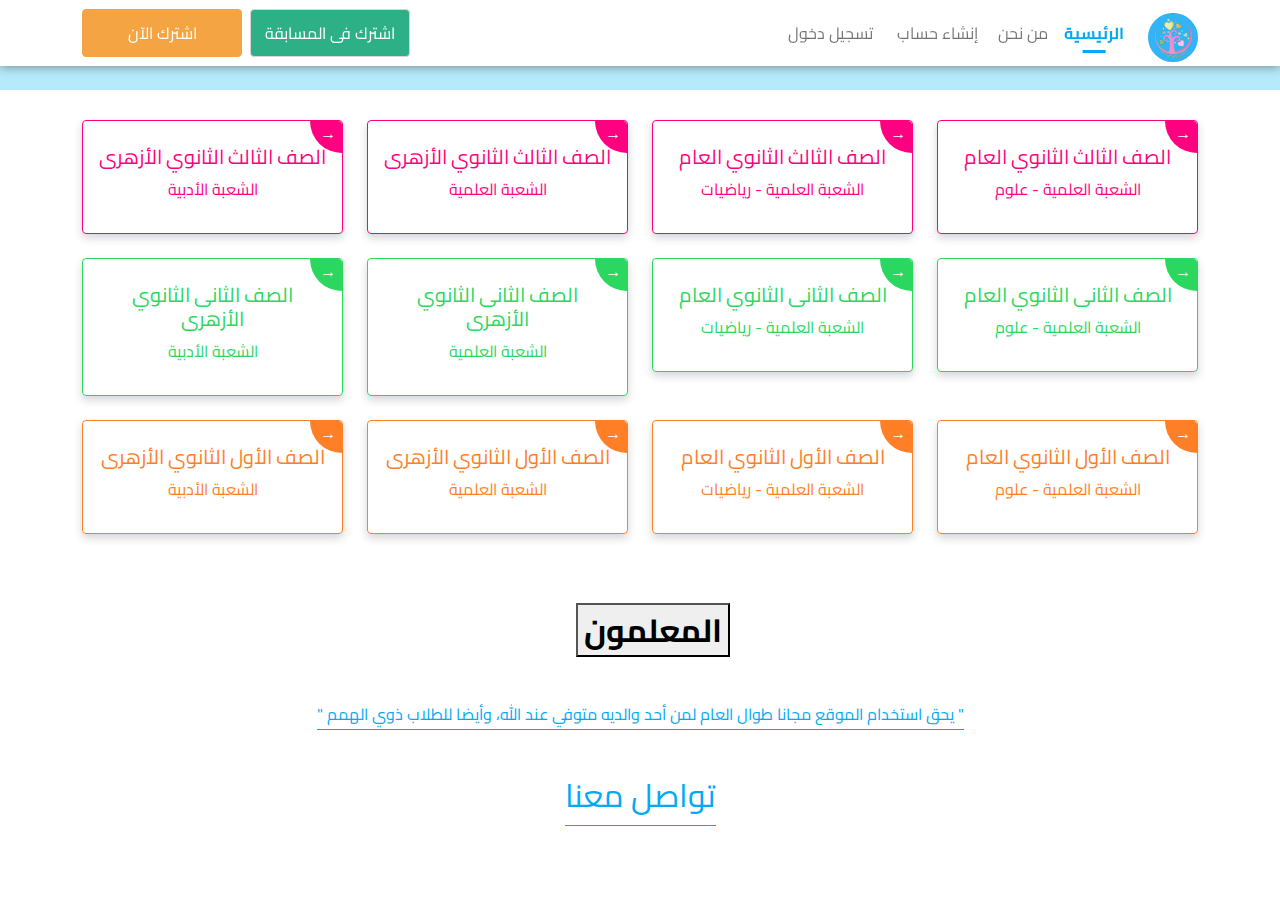
==== index.html @ 1f61e0dd "create thanwaya 3amma website" ====
<!DOCTYPE html>
<html lang="ar" dir="rtl">
    <head>
        <meta charset="UTF-8" />
        <meta http-equiv="X-UA-Compatible" content="IE=edge" />
        <meta name="viewport" content="width=device-width, initial-scale=1.0" />
        <title>Home</title>
        <!-- main-styles -->
        <link rel="stylesheet" href="assets/css/bootstrap.rtl.min.css" />
        <link rel="stylesheet" href="assets/css/slick-theme.css" />
        <link rel="stylesheet" href="assets/css/slick.css" />
        <link
            rel="stylesheet"
            type="text/css"
            href="https://unpkg.com/file-upload-with-preview@4.1.0/dist/file-upload-with-preview.min.css"
        />
        <link
            rel="stylesheet"
            href="https://pro.fontawesome.com/releases/v5.10.0/css/all.css"
            integrity="sha384-AYmEC3Yw5cVb3ZcuHtOA93w35dYTsvhLPVnYs9eStHfGJvOvKxVfELGroGkvsg+p"
            crossorigin="anonymous"
        />
        <!--style-->
        <link rel="stylesheet" href="assets/css/main.css" />
    </head>
    <body>
        <!-- start navbar -->
        <nav class="navbar navbar-expand-lg navbar-light">
            <div class="container">
                <a class="navbar-brand" href="/">
                    <img src="assets/images/home/logo.png" class="img-fluid" />
                </a>
                <button
                    class="navbar-toggler"
                    type="button"
                    data-bs-toggle="collapse"
                    data-bs-target="#navbarSupportedContent"
                    aria-controls="navbarSupportedContent"
                    aria-expanded="false"
                    aria-label="Toggle navigation"
                >
                    <span class="navbar-toggler-icon"></span>
                </button>
                <div
                    class="collapse navbar-collapse"
                    id="navbarSupportedContent"
                >
                    <ul class="navbar-nav">
                        <li class="nav-item">
                            <a class="nav-link active" href="/">الرئيسية</a>
                        </li>
                        <li class="nav-item">
                            <a class="nav-link" href="/about.html">من نحن</a>
                        </li>
                        <li class="nav-item mx-1">
                            <a
                                class="nav-link"
                                href="#"
                                id="btn__popUp"
                                data-bs-target="#choiseModal"
                                data-bs-toggle="modal"
                            >
                                إنشاء حساب
                            </a>
                        </li>
                        <li class="nav-item mx-1">
                            <a class="nav-link" href="/login.html">
                                تسجيل دخول
                            </a>
                        </li>
                    </ul>
                    <ul class="navbar-nav ms-auto nav-right">
                        <button class="btn-subscribe btn">
                            اشترك فى المسابقة
                        </button>
                        <button type="button" class="btn-subscribe__now btn">
                            اشترك الآن
                        </button>
                    </ul>
                </div>
            </div>
        </nav>
        <!-- end navbar -->
        <!-- Start Modal Free -->
        <div
            class="modal fade create-modal"
            id="choiseModal"
            tabindex="-1"
            aria-labelledby="choiseModal"
            aria-hidden="true"
        >
            <div class="modal-dialog modal-dialog-centered">
                <div class="modal-content">
                    <div class="modal-header">
                        <h2>إنشاء حساب جديد</h2>
                        <button
                            type="button"
                            class="btn-close"
                            data-bs-dismiss="modal"
                            aria-label="Close"
                        ></button>
                    </div>
                    <div class="modal-body">
                        <div class="bg__popUp__content">
                            <a href="register-as-teacher.html">
                                <button class="bg__popUp__item">المعلم</button>
                            </a>
                            <a href="register-as-student.html">
                                <button class="bg__popUp__item student">
                                    الطالب
                                </button>
                            </a>
                        </div>
                    </div>
                </div>
            </div>
        </div>
        <!-- End Modal Free -->
        <!-- Start Modal Free -->
        <div
            class="modal fade free-modal"
            id="freeModal"
            tabindex="-1"
            aria-labelledby="freeModal"
            aria-hidden="true"
        >
            <div class="modal-dialog">
                <div class="modal-content">
                    <div class="modal-header">
                        <button
                            type="button"
                            class="btn-close"
                            data-bs-dismiss="modal"
                            aria-label="Close"
                        ></button>
                    </div>
                    <div class="modal-body">
                        <div class="bg__popUp__content">
                            <form action="">
                                <div class="mb-3">
                                    <input
                                        id="name"
                                        type="text"
                                        class="form-control"
                                        placeholder="الاسم"
                                    />
                                </div>
                                <div class="mb-3">
                                    <input
                                        id="name"
                                        type="number"
                                        style="direction: rtl"
                                        class="form-control"
                                        placeholder="رقم الهاتف"
                                    />
                                </div>
                                <div class="body mb-3">
                                    <h5>
                                        أبناؤنا الأعزاء 🌷
                                        <i class="fas fa-heart"></i>
                                        🌷
                                    </h5>
                                    <p>
                                        هذا حقكم أن تستخدمون الموقع مجانا طوال
                                        العام الدراسي ونتمنى منكم ونربت على
                                        أيديكم أن تحصلون على كل جوائز الموقع
                                        مرات عديدة، هذه هي أمنيتنا التي نحتاج أن
                                        تحققوها لنا.
                                        <i class="fas fa-heart"></i>
                                    </p>
                                    <p>
                                        أبناؤنا الأعزاء لاستلام كود الاشتراك
                                        المجاني نرجو منكم أن ترسلوا إلينا:
                                    </p>
                                    <ul>
                                        <ol>
                                            1.تصوير شهادة ميلاد الطالب الأصلية
                                            في فيديو واضح لا تقل مدته عن دقيقة.
                                        </ol>
                                        <ol>
                                            2.تصوير شهادة الوفاة الأصلية في
                                            فيديو واضح لا تقل مدته عن دقيقة. غفر
                                            الله لوالدينا ورحمهم وأكرمهم بكرمه
                                            تعالى
                                        </ol>
                                        <ol>
                                            3.طلاب ذوي الهمم يتم فقط
                                            تصويرالشهادة الطبية الأصلية الدالة
                                            على ذلك أو كارنية الخدمات المتكاملة
                                            وذلك في فيديو واضح لا تقل مدته عن
                                            دقيقة.
                                        </ol>
                                    </ul>
                                </div>
                                <div class="mb-3">
                                    <div
                                        class="custom-file-container"
                                        data-upload-id="myUniqueUploadId"
                                    >
                                        <label
                                            for="file-upload-for-label-click"
                                            class="w-100 mb-2"
                                        >
                                            <div
                                                class="d-flex justify-content-between"
                                            >
                                                <div style="cursor: pointer">
                                                    <i
                                                        class="fas fa-plus-circle"
                                                        style="color: #03a9f4"
                                                    ></i>
                                                    اختر الملف
                                                </div>
                                                <a
                                                    href="javascript:void(0)"
                                                    class="custom-file-container__image-clear"
                                                    title="Clear Image"
                                                >
                                                    <i
                                                        class="fas fa-trash-alt"
                                                        style="color: #f44336"
                                                    ></i>
                                                </a>
                                            </div>
                                        </label>
                                        <label
                                            style="display: none"
                                            class="custom-file-container__custom-file"
                                        >
                                            <input
                                                type="file"
                                                id="file-upload-for-label-click"
                                                class="custom-file-container__custom-file__custom-file-input"
                                                accept="*"
                                                multiple
                                                aria-label="Choose File"
                                            />
                                            <input
                                                type="hidden"
                                                name="MAX_FILE_SIZE"
                                                value="10485760"
                                            />
                                            <span
                                                class="custom-file-container__custom-file__custom-file-control"
                                            ></span>
                                        </label>
                                        <div
                                            class="custom-file-container__image-preview"
                                            style="height: 150px; margin: 0"
                                        ></div>
                                    </div>
                                </div>
                                <div class="mb-2">
                                    <textarea
                                        placeholder="أكتب الرسالة التي تود أرسالها إلي الموقع هنا ..."
                                        name=""
                                        id=""
                                        class="form-control"
                                    ></textarea>
                                </div>
                                <div>
                                    <button
                                        type="submit"
                                        class="submit_btn btn w-100"
                                    >
                                        إرسال
                                        <img
                                            src="assets/images/home/arrow-left.svg"
                                            alt="send"
                                        />
                                    </button>
                                </div>
                            </form>
                        </div>
                    </div>
                </div>
            </div>
        </div>
        <!-- End Modal Free -->
        <!--start home slide-->
        <section class="home__slider after-navbar-section">
            <div class="container">
                <div class="home">
                    <div class="slider__item">
                        <div class="slider__item__card">
                            <figure class="">
                                <img src="assets/images/home/bg.png" alt="" />
                            </figure>
                        </div>
                    </div>
                </div>
            </div>
        </section>
        <!--end school__classes-->
        <!--end school__classes-->
        <section class="school__classes padding-y">
            <div class="container">
                <div class="school__classes__items row justify-content-between">
                    <div class="col-lg-3 col-md-6">
                        <div class="school__classes__item color-1">
                            <h3 class="mt-2">الصف الثالث الثانوي العام</h3>
                            <p>الشعبة العلمية - علوم</p>
                            <div class="go-corner color-1" href="#">
                                <div class="go-arrow">→</div>
                            </div>
                        </div>
                    </div>
                    <div class="col-lg-3 col-md-6">
                        <div class="school__classes__item color-1">
                            <h3 class="mt-2">الصف الثالث الثانوي العام</h3>
                            <p>الشعبة العلمية - رياضيات</p>
                            <div class="go-corner color-1" href="#">
                                <div class="go-arrow">→</div>
                            </div>
                        </div>
                    </div>
                    <div class="col-lg-3 col-md-6">
                        <div class="school__classes__item col mg color-1">
                            <h3 class="mt-2">الصف الثالث الثانوي الأزهرى</h3>
                            <p>الشعبة العلمية</p>
                            <div class="go-corner color-1" href="#">
                                <div class="go-arrow">→</div>
                            </div>
                        </div>
                    </div>
                    <div class="col-lg-3 col-md-6">
                        <div class="school__classes__item col mg color-1">
                            <h3 class="mt-2">الصف الثالث الثانوي الأزهرى</h3>
                            <p>الشعبة الأدبية</p>
                            <div class="go-corner color-1" href="#">
                                <div class="go-arrow">→</div>
                            </div>
                        </div>
                    </div>
                    <div class="col-lg-3 col-md-6">
                        <div class="school__classes__item color-2">
                            <h3 class="mt-2">الصف الثانى الثانوي العام</h3>
                            <p>الشعبة العلمية - علوم</p>
                            <div class="go-corner color-2" href="#">
                                <div class="go-arrow">→</div>
                            </div>
                        </div>
                    </div>
                    <div class="col-lg-3 col-md-6">
                        <div class="school__classes__item color-2">
                            <h3 class="mt-2">الصف الثانى الثانوي العام</h3>
                            <p>الشعبة العلمية - رياضيات</p>
                            <div class="go-corner color-2" href="#">
                                <div class="go-arrow">→</div>
                            </div>
                        </div>
                    </div>
                    <div class="col-lg-3 col-md-6">
                        <div class="school__classes__item mg color-2">
                            <h3 class="mt-2">الصف الثانى الثانوي الأزهرى</h3>
                            <p>الشعبة العلمية</p>
                            <div class="go-corner color-2" href="#">
                                <div class="go-arrow">→</div>
                            </div>
                        </div>
                    </div>
                    <div class="col-lg-3 col-md-6">
                        <div class="school__classes__item mg color-2">
                            <h3 class="mt-2">الصف الثانى الثانوي الأزهرى</h3>
                            <p>الشعبة الأدبية</p>
                            <div class="go-corner color-2" href="#">
                                <div class="go-arrow">→</div>
                            </div>
                        </div>
                    </div>
                    <div class="col-lg-3 col-md-6">
                        <div class="school__classes__item color-3">
                            <h3 class="mt-2">الصف الأول الثانوي العام</h3>
                            <p>الشعبة العلمية - علوم</p>
                            <div class="go-corner color-3" href="#">
                                <div class="go-arrow">→</div>
                            </div>
                        </div>
                    </div>
                    <div class="col-lg-3 col-md-6">
                        <div class="school__classes__item color-3">
                            <h3 class="mt-2">الصف الأول الثانوي العام</h3>
                            <p>الشعبة العلمية - رياضيات</p>
                            <div class="go-corner color-3" href="#">
                                <div class="go-arrow">→</div>
                            </div>
                        </div>
                    </div>
                    <div class="col-lg-3 col-md-6">
                        <div class="school__classes__item col mg color-3">
                            <h3 class="mt-2">الصف الأول الثانوي الأزهرى</h3>
                            <p>الشعبة العلمية</p>
                            <div class="go-corner color-3" href="#">
                                <div class="go-arrow">→</div>
                            </div>
                        </div>
                    </div>
                    <div class="col-lg-3 col-md-6">
                        <div class="school__classes__item col mg color-3">
                            <h3 class="mt-2">الصف الأول الثانوي الأزهرى</h3>
                            <p>الشعبة الأدبية</p>
                            <div class="go-corner color-3" href="#">
                                <div class="go-arrow">→</div>
                            </div>
                        </div>
                    </div>
                </div>
            </div>
        </section>

        <!--end school__classes-->
        <!--start  teachers button -->
        <section class="center padd-y">
            <button class="btn-span">
                <svg
                    width="180px"
                    height="60px"
                    viewBox="0 0 180 60"
                    class="border"
                >
                    <polyline
                        points="179,1 179,59 1,59 1,1 179,1"
                        class="bg-line"
                    />
                    <polyline
                        points="179,1 179,59 1,59 1,1 179,1"
                        class="hl-line"
                    />
                </svg>
                <span class="btn-span">المعلمون</span>
            </button>
        </section>
        <!--end teachers button-->

        <section class="site-free text-center padding-y">
            <a
                id="btn__popUp-free"
                class="btn-use-free"
                data-bs-toggle="modal"
                data-bs-target="#freeModal"
                style="color: #03a9f4"
                href="#"
            >
                " يحق استخدام الموقع مجانا طوال العام لمن أحد والديه متوفي عند
                الله، وأيضا للطلاب ذوي الهمم "
            </a>
        </section>
        <section class="text-center padd-y">
            <a href="contact.html" class="contact-us">تواصل معنا</a>
        </section>
        <!-- scripts -->
        <script src="assets/js/jquery.min.js"></script>
        <script src="assets/js/slick.min.js"></script>
        <script src="assets/js/bootstrap.min.js"></script>
        <script src="assets/js/slider.js"></script>
        <script src="assets/js/index.js"></script>
        <script src="https://unpkg.com/file-upload-with-preview@4.1.0/dist/file-upload-with-preview.min.js"></script>
        <script>
            var upload = new FileUploadWithPreview("myUniqueUploadId");
        </script>
    </body>
</html>
---- assets/css/main.css ----
@charset "UTF-8";
/* Start Global */
* {
  box-sizing: border-box;
}
*:focus, *:active, *:checked {
  outline: 0 !important;
  box-shadow: none !important;
}

@font-face {
  font-family: Cairo;
  src: url("/assets/fonts/Cairo-Regular.ttf");
  font-weight: normal;
}
@font-face {
  font-family: Cairo;
  src: url("/assets/fonts/Cairo-Bold.ttf");
  font-weight: bold;
}
body {
  font-family: Cairo;
}

li,
ul {
  list-style: none;
  padding: 0;
  margin: 0;
}

a {
  color: inherit;
  text-decoration: none;
}
a:hover {
  color: inherit;
}

.invalid-feedback {
  margin-top: -1rem;
}

button.btn:hover,
button.btn {
  color: white;
}

.primary-color {
  color: #03a9f4;
}

h2 {
  text-align: center;
}

h3 {
  font-size: 1.25rem;
  color: #145da0;
}

p {
  font-size: 1rem;
  color: #868b8e;
}

.padding-y {
  padding: 30px 0;
}

.padd-y {
  padding: 15px 0;
}

.free-modal .submit_btn {
  background: #00bcd5;
}

/* End Global */
/*Start main-components */
section.sec {
  margin: 6.25rem 0;
}

.scrollToTop {
  position: fixed;
  right: 0.5rem;
  bottom: 0.5rem;
  display: none;
}

@media (min-width: 320px) and (max-width: 567px) {
  body,
html {
    font-size: 1rem;
  }

  .slider-wrapper {
    width: 80%;
    margin: 0 auto;
  }
}
@media (min-width: 568px) and (max-width: 767px) {
  .slider-wrapper {
    width: 90%;
  }
}
/*End */
.navbar {
  position: fixed;
  top: 0;
  left: 0;
  right: 0;
  background: white;
  box-shadow: 0px 0px 10px 0px rgba(83, 83, 83, 0.75);
  z-index: 9999;
}
.navbar .container {
  padding-top: 0;
}
.navbar .navbar-brand {
  width: 50px;
  height: 50px;
}
.navbar .navbar-brand img {
  border-radius: 50%;
}
.navbar-nav {
  align-items: center;
}
.navbar-nav .nav-item {
  margin: 0;
  padding: 2px;
}
.navbar-nav .nav-item > a {
  font-weight: normal;
  color: #707070;
}
.navbar-nav .nav-item > a.nav-link {
  font-size: 1rem;
  position: relative;
}
.navbar-nav .nav-item > a.nav-link.active {
  color: #03a9f4;
  font-weight: bold;
}
.navbar-nav .nav-item > a.nav-link.active::after {
  width: 30%;
  background-color: #03a9f4;
}
.navbar-nav .nav-item > a.nav-link::after {
  content: "";
  position: absolute;
  bottom: 0;
  left: 50%;
  height: 3px;
  transform: translateX(-50%);
  width: 0;
  transition: all 0.5s;
}
.navbar .nav-right button {
  font-size: 1.5rem;
  margin-right: 0.5rem;
}
.navbar .nav-right button.btn {
  font-size: 1rem;
  width: 7.8125rem;
}
.navbar .nav-right button.btn-subscribe__now {
  background: #f4a442 !important;
  border: 1px solid #f4a442;
  color: white;
  width: 10rem;
  height: 3rem;
}
.navbar .nav-right button.btn-subscribe {
  border: 1px solid #2eb086;
  background: #2eb086 !important;
  color: #fff !important;
  display: flex;
  justify-content: center;
  align-items: center;
  width: 10rem;
  height: 3rem;
}

@media (max-width: 992px) {
  .navbar {
    box-shadow: 0 0 8px 0px #e3e3e3 !important;
  }
  .navbar:active {
    box-shadow: 0 0 8px 0px #e3e3e3 !important;
  }
  .navbar .nav-right {
    flex-direction: row;
    flex-wrap: wrap;
    align-items: center;
    justify-content: center;
  }
  .navbar .nav-right button.btn {
    margin: 0.25rem 0.25rem;
  }
  .navbar .nav-right .dropdown button {
    margin: auto;
  }
}
@media (min-width: 992px) and (max-width: 1199px) {
  .navbar {
    margin-bottom: 2rem;
  }
  .navbar .navbar-brand {
    width: 50px;
    height: 50px;
  }
  .navbar .navbar-brand img {
    border-radius: 50%;
  }
  .navbar-nav {
    align-items: center;
  }
  .navbar-nav .nav-item > a {
    font-size: 20px;
    font-weight: normal;
    color: #707070;
  }
  .navbar-nav .nav-item > a.nav-link {
    position: relative;
    margin: 0;
    padding: 0 3px;
    font-size: 1rem;
  }
  .navbar-nav .nav-item > a.nav-link.active {
    color: #03a9f4;
    font-weight: bold;
  }
  .navbar-nav .nav-item > a.nav-link.active::after {
    width: 30%;
    background-color: #03a9f4;
  }
  .navbar-nav .nav-item > a.nav-link::after {
    content: "";
    position: absolute;
    bottom: 0;
    left: 50%;
    height: 3px;
    transform: translateX(-50%);
    width: 0;
    transition: all 0.5s;
  }
  .navbar .nav-right button {
    font-size: 1rem;
    margin-right: 0.5rem;
  }
  .navbar .nav-right button.btn {
    font-size: 1rem;
    width: 7.8125rem;
  }
  .navbar .nav-right button.btn-subscribe__now {
    background: #03a9f4;
    color: white;
    width: 8rem;
    height: 3rem;
  }
  .navbar .nav-right button.btn-subscribe {
    border: 1px solid #d6d6d6;
    background: #f1f1f1;
    color: #707070;
    display: flex;
    justify-content: center;
    align-items: center;
    width: 10rem;
    height: 3rem;
    font-size: 1rem;
  }
}
@media (min-width: 1200px) {
  .navbar {
    margin-bottom: 2rem;
  }
  .navbar .navbar-brand {
    width: 50px;
    height: 50px;
  }
  .navbar .navbar-brand img {
    border-radius: 50%;
  }
  .navbar-nav {
    align-items: center;
  }
  .navbar-nav .nav-item {
    margin: 0;
    padding: 0;
  }
  .navbar-nav .nav-item > a {
    font-size: 20px;
    font-weight: normal;
    color: #707070;
  }
  .navbar-nav .nav-item > a.nav-link {
    position: relative;
  }
  .navbar-nav .nav-item > a.nav-link.active {
    color: #03a9f4;
    font-weight: bold;
  }
  .navbar-nav .nav-item > a.nav-link.active::after {
    width: 30%;
    background-color: #03a9f4;
  }
  .navbar-nav .nav-item > a.nav-link::after {
    content: "";
    position: absolute;
    bottom: 0;
    left: 50%;
    height: 3px;
    transform: translateX(-50%);
    width: 0;
    transition: all 0.5s;
  }
  .navbar .nav-right button {
    font-size: 1.5rem;
    margin-right: 0.5rem;
  }
  .navbar .nav-right button.btn {
    font-size: 1rem;
    width: 7.8125rem;
  }
  .navbar .nav-right button.btn-subscribe__now {
    background: #03a9f4;
    color: white;
    width: 10rem;
    height: 3rem;
  }
  .navbar .nav-right button.btn-subscribe {
    border: 1px solid #d6d6d6;
    background: #f1f1f1;
    color: #707070;
    display: flex;
    justify-content: center;
    align-items: center;
    width: 10rem;
    height: 3rem;
  }
}
.signup .row {
  height: 100%;
}
.signup__bg {
  position: relative;
  background: url("/assets/images/login-signup/bg.png") no-repeat center center;
  background-size: cover;
}
.signup__bg img.logo {
  position: absolute;
  top: 50%;
  left: 50%;
  transform: translate(-50%, -50%);
}
.signup__form {
  height: 100%;
  background: white;
  position: relative;
  padding: 2rem 5rem;
}
.signup__form header {
  margin-bottom: 1rem;
  color: #707070;
}
.signup__form header h2 {
  font-size: 2.5rem;
}
.signup__form header p {
  font-size: 1.25rem;
}
.signup__form button.btn-close {
  position: absolute;
  left: 2rem;
  top: 2rem;
}
.signup__form form div.password {
  position: relative;
}
.signup__form form div.password img {
  position: absolute;
  left: 0.5rem;
  top: 50%;
  transform: translateY(-50%);
  cursor: pointer;
}
.signup__form form div.password input.form-control {
  padding-left: 2.5rem;
}
.signup__form form input {
  background: #f1f5f9;
  border: none;
  padding: 0.8rem 1rem;
  margin-bottom: 0.5rem;
  border: 1px solid #f1f5f9 !important;
  transition: all 0.5s;
  color: #acacac;
}
.signup__form form input.form-control::-moz-placeholder {
  color: #acacac !important;
}
.signup__form form input.form-control:-ms-input-placeholder {
  color: #acacac !important;
}
.signup__form form input.form-control::-webkit-input-placeholder {
  color: #acacac !important;
}
.signup__form form input:focus {
  border: 1px solid #d8d8d8 !important;
}
.signup button.sign-btn {
  padding: 0.5rem 0;
  width: 100%;
  margin-bottom: 0.5rem;
}
.signup .btn-submit {
  color: white;
  background: #f44236;
}
.signup .btn-google {
  background: #f1f5f9;
}
.signup .btn-google img {
  margin-left: 0.5rem;
  width: 1.7rem;
}
.signup__footer {
  color: #707070;
  text-align: center;
}
.signup__footer .btn {
  color: #707070;
  font-weight: bold;
  margin-right: -0.7rem;
}
.signup.login .signup__form {
  display: flex;
  flex-direction: column;
  justify-content: center;
}

@media (max-width: 768px) {
  .signup .row {
    height: 100%;
  }
  .signup .modal-dialog {
    width: 100%;
    height: 100%;
    margin: 0;
    padding: 0;
  }
  .signup .modal-content {
    height: auto;
    min-height: 100%;
    border-radius: 0;
  }
  .signup__bg {
    display: none;
  }
  .signup__form {
    padding: 2rem;
  }
  .signup__form header h2 {
    font-size: 1.5rem;
    font-weight: bold;
  }
  .signup__form header p {
    font-size: 1rem;
    font-weight: normal;
  }
  .signup.login .signup__form {
    min-height: 100vh;
    display: flex;
    flex-direction: column;
    justify-content: center;
  }
}
@media (min-width: 768px) and (max-width: 991px) {
  .signup__bg img.logo {
    width: 150px;
  }
  .signup__form header p {
    font-size: 1rem;
    font-weight: normal;
  }
}
footer {
  margin-top: 2rem;
}
footer h2 {
  color: #707070;
  font-size: 2rem;
  font-weight: bold;
}
footer h2:after {
  content: "";
  display: inline-block;
  height: 2px;
  width: 80px;
  background-color: #707070;
  margin: 0 20px;
}
footer h2:before {
  content: "";
  display: inline-block;
  height: 2px;
  width: 80px;
  background-color: #707070;
  margin: 0 20px;
}
footer p {
  color: #9f9f9f;
}
footer .mainFooter-container {
  padding: 30px 0;
  max-width: 900px;
  margin: 0 auto;
}
footer .mainFooter-container__head {
  color: #707070;
  font-size: 1.35rem;
  font-weight: bold;
}
footer .mainFooter-down {
  padding: 20px 0;
}
footer .mainFooter-down ul li {
  list-style-type: none;
  display: inline-block;
  margin-left: 10px;
}
footer .mainFooter-down ul li a {
  color: #707070;
}
footer .mainFooter-down ul li a i {
  border: 1px solid #aaa;
  padding: 5px;
  border-radius: 3px;
}
footer .mainFooter-down .social-icons img {
  transition: all 0.2s;
}
footer .mainFooter-down .facebook:hover {
  border: red;
  filter: invert(33%) sepia(6%) saturate(5290%) hue-rotate(183deg) brightness(99%) contrast(93%);
}
footer .mainFooter-down .twitter:hover {
  filter: invert(47%) sepia(77%) saturate(942%) hue-rotate(176deg) brightness(96%) contrast(98%);
}
footer .mainFooter-down .instagram:hover {
  filter: invert(23%) sepia(82%) saturate(2291%) hue-rotate(292deg) brightness(92%) contrast(93%);
}
footer .mainFooter-down .youtube:hover {
  filter: invert(18%) sepia(67%) saturate(6426%) hue-rotate(356deg) brightness(99%) contrast(124%);
}

@media (max-width: 568px) {
  footer h2 {
    margin-bottom: 2rem;
  }
  footer h2:after {
    width: 50px;
  }
  footer h2:before {
    width: 50px;
  }
  footer .mainFooter-container {
    padding: 30px 0;
    max-width: 900px;
    margin: 0 auto;
  }
  footer .mainFooter-container__head {
    color: #707070;
    font-size: 1.35rem;
    font-weight: bold;
  }
  footer .mainFooter-down .money-check img:last-of-type {
    padding-top: 1rem;
  }
}
header.main-header {
  display: flex;
  align-items: baseline;
  justify-content: center;
  margin-bottom: 2.875rem;
}
header.main-header span {
  width: 1.5rem;
  height: 0.25rem;
  background-color: #03a9f4;
  margin-inline-end: 0.5rem;
}
header.main-header h2 {
  font-weight: bold;
  font-size: 2.5rem;
  color: #000;
}

.text {
  text-align: center;
  margin-bottom: 60px;
  font-size: 20px;
}

@media (min-width: 320px) and (max-width: 567px) {
  header.main-header {
    margin-bottom: 2rem;
  }
  header.main-header h2 {
    font-size: 1.5rem;
  }
  header.main-header span {
    margin-left: 0;
  }
}
/* Start Global */
* {
  box-sizing: border-box;
}
*:focus, *:active, *:checked {
  outline: 0 !important;
  box-shadow: none !important;
}

@font-face {
  font-family: Cairo;
  src: url("/assets/fonts/Cairo-Regular.ttf");
  font-weight: normal;
}
@font-face {
  font-family: Cairo;
  src: url("/assets/fonts/Cairo-Bold.ttf");
  font-weight: bold;
}
body {
  font-family: Cairo;
}

li,
ul {
  list-style: none;
  padding: 0;
  margin: 0;
}

a {
  color: inherit;
  text-decoration: none;
}
a:hover {
  color: inherit;
}

.invalid-feedback {
  margin-top: -1rem;
}

button.btn:hover,
button.btn {
  color: white;
}

.primary-color {
  color: #03a9f4;
}

h2 {
  text-align: center;
}

h3 {
  font-size: 1.25rem;
  color: #145da0;
}

p {
  font-size: 1rem;
  color: #868b8e;
}

.padding-y {
  padding: 30px 0;
}

.padd-y {
  padding: 15px 0;
}

.free-modal .submit_btn {
  background: #00bcd5;
}

/* End Global */
/*Start main-components */
section.sec {
  margin: 6.25rem 0;
}

.scrollToTop {
  position: fixed;
  right: 0.5rem;
  bottom: 0.5rem;
  display: none;
}

@media (min-width: 320px) and (max-width: 567px) {
  body,
html {
    font-size: 1rem;
  }

  .slider-wrapper {
    width: 80%;
    margin: 0 auto;
  }
}
@media (min-width: 568px) and (max-width: 767px) {
  .slider-wrapper {
    width: 90%;
  }
}
/*End */
.navbar {
  position: fixed;
  top: 0;
  left: 0;
  right: 0;
  background: white;
  box-shadow: 0px 0px 10px 0px rgba(83, 83, 83, 0.75);
  z-index: 9999;
}
.navbar .container {
  padding-top: 0;
}
.navbar .navbar-brand {
  width: 50px;
  height: 50px;
}
.navbar .navbar-brand img {
  border-radius: 50%;
}
.navbar-nav {
  align-items: center;
}
.navbar-nav .nav-item {
  margin: 0;
  padding: 2px;
}
.navbar-nav .nav-item > a {
  font-weight: normal;
  color: #707070;
}
.navbar-nav .nav-item > a.nav-link {
  font-size: 1rem;
  position: relative;
}
.navbar-nav .nav-item > a.nav-link.active {
  color: #03a9f4;
  font-weight: bold;
}
.navbar-nav .nav-item > a.nav-link.active::after {
  width: 30%;
  background-color: #03a9f4;
}
.navbar-nav .nav-item > a.nav-link::after {
  content: "";
  position: absolute;
  bottom: 0;
  left: 50%;
  height: 3px;
  transform: translateX(-50%);
  width: 0;
  transition: all 0.5s;
}
.navbar .nav-right button {
  font-size: 1.5rem;
  margin-right: 0.5rem;
}
.navbar .nav-right button.btn {
  font-size: 1rem;
  width: 7.8125rem;
}
.navbar .nav-right button.btn-subscribe__now {
  background: #f4a442 !important;
  border: 1px solid #f4a442;
  color: white;
  width: 10rem;
  height: 3rem;
}
.navbar .nav-right button.btn-subscribe {
  border: 1px solid #2eb086;
  background: #2eb086 !important;
  color: #fff !important;
  display: flex;
  justify-content: center;
  align-items: center;
  width: 10rem;
  height: 3rem;
}

@media (max-width: 992px) {
  .navbar {
    box-shadow: 0 0 8px 0px #e3e3e3 !important;
  }
  .navbar:active {
    box-shadow: 0 0 8px 0px #e3e3e3 !important;
  }
  .navbar .nav-right {
    flex-direction: row;
    flex-wrap: wrap;
    align-items: center;
    justify-content: center;
  }
  .navbar .nav-right button.btn {
    margin: 0.25rem 0.25rem;
  }
  .navbar .nav-right .dropdown button {
    margin: auto;
  }
}
@media (min-width: 992px) and (max-width: 1199px) {
  .navbar {
    margin-bottom: 2rem;
  }
  .navbar .navbar-brand {
    width: 50px;
    height: 50px;
  }
  .navbar .navbar-brand img {
    border-radius: 50%;
  }
  .navbar-nav {
    align-items: center;
  }
  .navbar-nav .nav-item > a {
    font-size: 20px;
    font-weight: normal;
    color: #707070;
  }
  .navbar-nav .nav-item > a.nav-link {
    position: relative;
    margin: 0;
    padding: 0 3px;
    font-size: 1rem;
  }
  .navbar-nav .nav-item > a.nav-link.active {
    color: #03a9f4;
    font-weight: bold;
  }
  .navbar-nav .nav-item > a.nav-link.active::after {
    width: 30%;
    background-color: #03a9f4;
  }
  .navbar-nav .nav-item > a.nav-link::after {
    content: "";
    position: absolute;
    bottom: 0;
    left: 50%;
    height: 3px;
    transform: translateX(-50%);
    width: 0;
    transition: all 0.5s;
  }
  .navbar .nav-right button {
    font-size: 1rem;
    margin-right: 0.5rem;
  }
  .navbar .nav-right button.btn {
    font-size: 1rem;
    width: 7.8125rem;
  }
  .navbar .nav-right button.btn-subscribe__now {
    background: #03a9f4;
    color: white;
    width: 8rem;
    height: 3rem;
  }
  .navbar .nav-right button.btn-subscribe {
    border: 1px solid #d6d6d6;
    background: #f1f1f1;
    color: #707070;
    display: flex;
    justify-content: center;
    align-items: center;
    width: 10rem;
    height: 3rem;
    font-size: 1rem;
  }
}
@media (min-width: 1200px) {
  .navbar {
    margin-bottom: 2rem;
  }
  .navbar .navbar-brand {
    width: 50px;
    height: 50px;
  }
  .navbar .navbar-brand img {
    border-radius: 50%;
  }
  .navbar-nav {
    align-items: center;
  }
  .navbar-nav .nav-item {
    margin: 0;
    padding: 0;
  }
  .navbar-nav .nav-item > a {
    font-size: 20px;
    font-weight: normal;
    color: #707070;
  }
  .navbar-nav .nav-item > a.nav-link {
    position: relative;
  }
  .navbar-nav .nav-item > a.nav-link.active {
    color: #03a9f4;
    font-weight: bold;
  }
  .navbar-nav .nav-item > a.nav-link.active::after {
    width: 30%;
    background-color: #03a9f4;
  }
  .navbar-nav .nav-item > a.nav-link::after {
    content: "";
    position: absolute;
    bottom: 0;
    left: 50%;
    height: 3px;
    transform: translateX(-50%);
    width: 0;
    transition: all 0.5s;
  }
  .navbar .nav-right button {
    font-size: 1.5rem;
    margin-right: 0.5rem;
  }
  .navbar .nav-right button.btn {
    font-size: 1rem;
    width: 7.8125rem;
  }
  .navbar .nav-right button.btn-subscribe__now {
    background: #03a9f4;
    color: white;
    width: 10rem;
    height: 3rem;
  }
  .navbar .nav-right button.btn-subscribe {
    border: 1px solid #d6d6d6;
    background: #f1f1f1;
    color: #707070;
    display: flex;
    justify-content: center;
    align-items: center;
    width: 10rem;
    height: 3rem;
  }
}
.signup .row {
  height: 100%;
}
.signup__bg {
  position: relative;
  background: url("/assets/images/login-signup/bg.png") no-repeat center center;
  background-size: cover;
}
.signup__bg img.logo {
  position: absolute;
  top: 50%;
  left: 50%;
  transform: translate(-50%, -50%);
}
.signup__form {
  height: 100%;
  background: white;
  position: relative;
  padding: 2rem 5rem;
}
.signup__form header {
  margin-bottom: 1rem;
  color: #707070;
}
.signup__form header h2 {
  font-size: 2.5rem;
}
.signup__form header p {
  font-size: 1.25rem;
}
.signup__form button.btn-close {
  position: absolute;
  left: 2rem;
  top: 2rem;
}
.signup__form form div.password {
  position: relative;
}
.signup__form form div.password img {
  position: absolute;
  left: 0.5rem;
  top: 50%;
  transform: translateY(-50%);
  cursor: pointer;
}
.signup__form form div.password input.form-control {
  padding-left: 2.5rem;
}
.signup__form form input {
  background: #f1f5f9;
  border: none;
  padding: 0.8rem 1rem;
  margin-bottom: 0.5rem;
  border: 1px solid #f1f5f9 !important;
  transition: all 0.5s;
  color: #acacac;
}
.signup__form form input.form-control::-moz-placeholder {
  color: #acacac !important;
}
.signup__form form input.form-control:-ms-input-placeholder {
  color: #acacac !important;
}
.signup__form form input.form-control::-webkit-input-placeholder {
  color: #acacac !important;
}
.signup__form form input:focus {
  border: 1px solid #d8d8d8 !important;
}
.signup button.sign-btn {
  padding: 0.5rem 0;
  width: 100%;
  margin-bottom: 0.5rem;
}
.signup .btn-submit {
  color: white;
  background: #f44236;
}
.signup .btn-google {
  background: #f1f5f9;
}
.signup .btn-google img {
  margin-left: 0.5rem;
  width: 1.7rem;
}
.signup__footer {
  color: #707070;
  text-align: center;
}
.signup__footer .btn {
  color: #707070;
  font-weight: bold;
  margin-right: -0.7rem;
}
.signup.login .signup__form {
  display: flex;
  flex-direction: column;
  justify-content: center;
}

@media (max-width: 768px) {
  .signup .row {
    height: 100%;
  }
  .signup .modal-dialog {
    width: 100%;
    height: 100%;
    margin: 0;
    padding: 0;
  }
  .signup .modal-content {
    height: auto;
    min-height: 100%;
    border-radius: 0;
  }
  .signup__bg {
    display: none;
  }
  .signup__form {
    padding: 2rem;
  }
  .signup__form header h2 {
    font-size: 1.5rem;
    font-weight: bold;
  }
  .signup__form header p {
    font-size: 1rem;
    font-weight: normal;
  }
  .signup.login .signup__form {
    min-height: 100vh;
    display: flex;
    flex-direction: column;
    justify-content: center;
  }
}
@media (min-width: 768px) and (max-width: 991px) {
  .signup__bg img.logo {
    width: 150px;
  }
  .signup__form header p {
    font-size: 1rem;
    font-weight: normal;
  }
}
footer {
  margin-top: 2rem;
}
footer h2 {
  color: #707070;
  font-size: 2rem;
  font-weight: bold;
}
footer h2:after {
  content: "";
  display: inline-block;
  height: 2px;
  width: 80px;
  background-color: #707070;
  margin: 0 20px;
}
footer h2:before {
  content: "";
  display: inline-block;
  height: 2px;
  width: 80px;
  background-color: #707070;
  margin: 0 20px;
}
footer p {
  color: #9f9f9f;
}
footer .mainFooter-container {
  padding: 30px 0;
  max-width: 900px;
  margin: 0 auto;
}
footer .mainFooter-container__head {
  color: #707070;
  font-size: 1.35rem;
  font-weight: bold;
}
footer .mainFooter-down {
  padding: 20px 0;
}
footer .mainFooter-down ul li {
  list-style-type: none;
  display: inline-block;
  margin-left: 10px;
}
footer .mainFooter-down ul li a {
  color: #707070;
}
footer .mainFooter-down ul li a i {
  border: 1px solid #aaa;
  padding: 5px;
  border-radius: 3px;
}
footer .mainFooter-down .social-icons img {
  transition: all 0.2s;
}
footer .mainFooter-down .facebook:hover {
  border: red;
  filter: invert(33%) sepia(6%) saturate(5290%) hue-rotate(183deg) brightness(99%) contrast(93%);
}
footer .mainFooter-down .twitter:hover {
  filter: invert(47%) sepia(77%) saturate(942%) hue-rotate(176deg) brightness(96%) contrast(98%);
}
footer .mainFooter-down .instagram:hover {
  filter: invert(23%) sepia(82%) saturate(2291%) hue-rotate(292deg) brightness(92%) contrast(93%);
}
footer .mainFooter-down .youtube:hover {
  filter: invert(18%) sepia(67%) saturate(6426%) hue-rotate(356deg) brightness(99%) contrast(124%);
}

@media (max-width: 568px) {
  footer h2 {
    margin-bottom: 2rem;
  }
  footer h2:after {
    width: 50px;
  }
  footer h2:before {
    width: 50px;
  }
  footer .mainFooter-container {
    padding: 30px 0;
    max-width: 900px;
    margin: 0 auto;
  }
  footer .mainFooter-container__head {
    color: #707070;
    font-size: 1.35rem;
    font-weight: bold;
  }
  footer .mainFooter-down .money-check img:last-of-type {
    padding-top: 1rem;
  }
}
.navigation {
  position: fixed;
  height: 100vh;
  min-height: 500px;
  width: 50px;
  background: #00bcd5;
  color: #fff;
  box-shadow: -5px 0px 0px #f5f8ff;
  z-index: 9999;
  overflow: hidden;
  transition: all 0.5s ease-in-out;
  top: 0;
  z-index: 1;
}
.navigation:hover {
  width: 200px;
}
.navigation > ul {
  position: relative;
  padding-inline-start: 0.5rem;
  height: 100%;
  display: flex;
  flex-direction: column;
  justify-content: center;
}
.navigation > ul > li {
  position: relative;
  padding-inline-start: 0.5rem;
  padding-inline-end: 1rem;
  padding-top: 0.5rem;
  padding-bottom: 0.5rem;
  border-bottom-right-radius: 0.75rem;
  border-top-right-radius: 0.75rem;
}
.navigation > ul > li.active {
  background: #f5f8ff;
  color: #333;
}
.navigation > ul > li.active::after {
  position: absolute;
  left: 0;
  top: -30px;
  content: "";
  width: 30px;
  height: 30px;
  border-radius: 50%;
  background: #ffffff00;
  box-shadow: -15px 15px 0 0 #f5f8ff;
}
.navigation > ul > li.active::before {
  position: absolute;
  left: 0;
  bottom: -30px;
  content: "";
  width: 30px;
  height: 30px;
  border-radius: 50%;
  background: #ffffff00;
  box-shadow: -15px -15px 0 0 #f5f8ff;
}
.navigation > ul > li a {
  position: relative;
  display: block;
  display: flex;
  align-items: center;
  width: 200px;
}
.navigation > ul > li a .icon {
  display: block;
  font-size: 1.25rem;
  margin-inline-end: 0.75rem;
}
.navigation > ul > li a .title {
  display: block;
  margin-inline-start: 0.5rem;
}

.create-modal .bg__popUp__content .bg__popUp__item {
  border: 1px solid #d6d6d6;
  background: #03a9f4;
  color: white;
  display: flex;
  justify-content: center;
  align-items: center;
  width: 15rem;
  height: 3rem;
  margin: 0.5rem auto;
  border-radius: 4px;
}
.create-modal .bg__popUp__content .bg__popUp__item.student {
  background-color: #ffc600;
}

.custom-file-input::-webkit-file-upload-button {
  visibility: hidden;
}

.custom-file-input::before {
  content: " اختر ملف";
  display: inline-block;
  background-color: #03a9f4;
  border: 1px solid #03a9f4;
  border-radius: 3px;
  padding: 5px 8px;
  outline: none;
  white-space: nowrap;
  -webkit-user-select: none;
  cursor: pointer;
  color: #fff;
  font-size: 1rem;
  width: 7rem;
  text-align: center;
  margin: 0;
}

.custom-file-input:hover::before {
  border-color: black;
}

.custom-file-input:active::before {
  background: -webkit-linear-gradient(top, #e3e3e3, #f9f9f9);
}

.image-preview {
  width: 100%;
  min-height: 30px;
  margin-bottom: 20px;
  display: none;
}

input[type=file] {
  color: rgba(0, 0, 0, 0);
}

.home__slider {
  background-color: #b4eafa;
}
.home .slider__item .slider__item__card {
  position: relative;
}
.home .slider__item .slider__item__card figure {
  width: 50%;
  margin: auto;
}
.home .slider__item .slider__item__card figure img {
  width: 100%;
}

#freeModal {
  z-index: 9999;
}

.site-free {
  color: #03a9f4;
}
.site-free p {
  color: #03a9f4;
}

.school__classes .school__classes__items .school__classes__item {
  display: block;
  position: relative;
  cursor: pointer;
  border-radius: 4px;
  padding: 1rem;
  margin-bottom: 1.5rem;
  text-decoration: none;
  z-index: 0;
  overflow: hidden;
  box-shadow: 0px 4px 8px rgba(38, 38, 38, 0.2);
}
.school__classes .school__classes__items .school__classes__item.color-1 {
  border: 1px solid #ff0080;
}
.school__classes .school__classes__items .school__classes__item.color-1 h3,
.school__classes .school__classes__items .school__classes__item.color-1 p {
  color: #ff0080 !important;
}
.school__classes .school__classes__items .school__classes__item.color-3 {
  border: 1px solid #ff7f27;
}
.school__classes .school__classes__items .school__classes__item.color-3 h3,
.school__classes .school__classes__items .school__classes__item.color-3 p {
  color: #ff7f27 !important;
}
.school__classes .school__classes__items .school__classes__item.color-2 {
  border: 1px solid #2bd75f;
}
.school__classes .school__classes__items .school__classes__item.color-2 h3,
.school__classes .school__classes__items .school__classes__item.color-2 p {
  color: #2bd75f !important;
}
.school__classes .school__classes__items .school__classes__item:hover {
  transition: all 0.2s ease-out;
  box-shadow: 0px 4px 8px rgba(38, 38, 38, 0.2);
  top: -4px;
  border: 1px solid #cccccc;
  background-color: white;
}
.school__classes .school__classes__items .school__classes__item:hover p {
  transition: all 0.3s ease-out;
  color: #fff;
}
.school__classes .school__classes__items .school__classes__item:hover h3 {
  transition: all 0.3s ease-out;
  color: #fff;
}
.school__classes .school__classes__items .school__classes__item:hover:before {
  transform: scale(21);
}
.school__classes .school__classes__items .school__classes__item .go-corner {
  display: flex;
  align-items: center;
  justify-content: center;
  position: absolute;
  width: 32px;
  height: 32px;
  overflow: hidden;
  top: 0;
  right: 0;
  border-radius: 0 4px 0 32px;
}
.school__classes .school__classes__items .school__classes__item .go-corner.color-1 {
  background-color: #ff0080;
}
.school__classes .school__classes__items .school__classes__item .go-corner.color-2 {
  background-color: #2bd75f;
}
.school__classes .school__classes__items .school__classes__item .go-corner.color-3 {
  background-color: #ff7f27;
}
.school__classes .school__classes__items .school__classes__item .go-arrow {
  margin-top: -4px;
  margin-right: -4px;
  color: white;
  font-family: courier, sans;
}
.school__classes .school__classes__items .school__classes__item [class*=col-] {
  margin-bottom: -99999px;
  padding-bottom: 99999px;
}
.school__classes .school__classes__items .school__classes__item h3 {
  text-align: center;
}
.school__classes .school__classes__items .school__classes__item p {
  text-align: center;
}

.fa-heart {
  color: #ff4031;
}

.uniquely__content {
  height: 97%;
  border-radius: 0.5rem;
  overflow: hidden;
}
.uniquely__items .item {
  display: flex;
  justify-content: center;
  align-items: center;
  justify-content: flex-end;
  flex-direction: column;
  border-radius: 10px;
  min-height: 280px;
}
.uniquely__items .item img {
  width: 35%;
  margin-bottom: 2rem;
}
.uniquely__items .item figcaption {
  font-size: 1.5rem;
}

.btn-use-free {
  background-color: transparent;
  color: #333;
  border: none;
  border-radius: 1rem;
  margin-inline: 0.5rem;
  border-bottom: 1px solid #03a9f4;
  border-radius: 0;
  padding: 0;
}

.center {
  width: 180px;
  display: block;
  margin: auto;
}

.btn {
  width: 14rem;
  height: 6rem;
  cursor: pointer;
  background: #4f95da;
  border: 1px solid #4f95da;
  outline: none;
  transition: 1s ease-in-out;
}

.btn-span {
  font-weight: bold !important;
  font-size: 2rem !important;
}

svg {
  position: absolute;
  left: 0;
  top: 0;
  fill: none;
  stroke: #fff;
  stroke-dasharray: 150 480;
  stroke-dashoffset: 150;
  transition: 1s ease-in-out;
}

.btn span {
  color: white;
  font-size: 18px;
  font-weight: 100;
}

.contact-us {
  color: #03a9f4;
  border-bottom: 1px solid #03a9f4;
  font-size: 2rem;
  text-align: center;
}
.contact-us:hover {
  transition: 1s ease-in-out;
  color: #145da0;
  border-bottom: 1px solid #145da0;
}

@media (min-width: 320px) and (max-width: 567px) {
  .home .slider__item .slider__item__card {
    /* Centered text */
  }
  .home .slider__item .slider__item__card figure {
    width: 100%;
  }
  .home .slider__item .slider__item__card .centered {
    font-size: 1.4rem;
    text-align: center;
  }
}
@media (min-width: 568px) and (max-width: 767px) {
  .home .slider__item .slider__item__card {
    /* Centered text */
  }
  .home .slider__item .slider__item__card figure {
    width: 100%;
  }
  .home .slider__item .slider__item__card .centered {
    font-size: 1.4rem;
    text-align: center;
  }
}
@media (min-width: 768px) and (max-width: 991px) {
  .home .slider__item .slider__item__card {
    /* Centered text */
  }
  .home .slider__item .slider__item__card figure {
    width: 100%;
  }
  .home .slider__item .slider__item__card .centered {
    font-size: 1.4rem;
    text-align: center;
  }
}
@media (min-width: 992px) and (max-width: 1199px) {
  .home .slider__item .slider__item__card {
    /* Centered text */
  }
  .home .slider__item .slider__item__card figure {
    width: 70%;
  }
  .home .slider__item .slider__item__card .centered {
    font-size: 2rem;
  }
}
.contact .btn_contact {
  margin: auto;
  display: block;
  width: 15rem;
  height: 3.5rem;
  border-radius: 3px;
  border: 1px solid #03a9f4;
  background-color: #03a9f4;
  color: white;
  font-size: 1.5rem;
}

/* start freepopup */
.bg__popUp.free-popup .bg__popUp__content {
  height: auto;
  text-align: right;
}

.bg__popUp.free-popup {
  min-height: 550px;
}

.bg__popUp.free-popup .bg__popUp__content button.submit_btn.btn {
  background: #03a9f4;
}

.login-body {
  background-color: #eeeff4;
}

.login-form .btn:hover {
  transition: 1s ease-in-out;
  background: #145da0;
}
.login-form figure img {
  width: 90%;
}
.login-form form div.password {
  position: relative;
}
.login-form form div.password img {
  position: absolute;
  left: 0.5rem;
  top: 49%;
  transform: translateY(-50%);
  cursor: pointer;
}
.login-form form input {
  padding: 0.8rem 1rem;
  margin: 1rem 0;
}
.login-form form input.form-control::-moz-placeholder {
  color: #acacac !important;
}
.login-form form input.form-control:-ms-input-placeholder {
  color: #acacac !important;
}
.login-form form input.form-control::-webkit-input-placeholder {
  color: #acacac !important;
}
.login-form form button {
  background-color: #03a9f4;
  color: white;
  padding: 1rem;
  width: 100%;
  height: 4rem;
}
.login-form form button img {
  margin-right: 0.5rem;
}
.login-form form input[type=checkbox] {
  width: 30px;
  height: 16px;
}
.login-form form .checkbox {
  padding-bottom: 1rem;
}
.login-form form .checkbox,
.login-form form .btn-forget {
  font-size: 1rem;
}
.login-form form .btn-forget {
  color: #4eb5f1;
}
.login-form form .modal .modal-dialog .modal-content .modal-header .btn-close {
  width: 1rem;
  height: 1rem;
}
.login-form form .modal .modal-dialog .modal-content input {
  width: 90%;
  display: block;
  margin: 10px auto;
}
.login-form form .btn-footer-modal {
  width: 10rem;
  height: 3rem;
  padding: 0;
  border-radius: 1rem;
  margin: auto;
}
.login-form form .btn-footer-modal.btn-modal {
  display: inline-block;
  margin: 0 0.3em 0.3em 0;
  border-radius: 2em;
  box-sizing: border-box;
  text-decoration: none;
  font-family: "Roboto", sans-serif;
  font-weight: 300;
  color: #ffffff;
  background-color: #4eb5f1;
  text-align: center;
  transition: all 0.2s;
}
.login-form form .btn-footer-modal.btn-modal:hover {
  background-color: #4095c6;
}
.login-form form button {
  background-color: #03a9f4;
  color: white;
  padding: 1rem;
  width: 100%;
  border: 1px solid #03a9f4;
  font-size: 1rem;
}
.login-form .btn_newAccount {
  border: 1px solid #d6d6d6;
  background: #f1f1f1;
  color: #707070;
}

.modal {
  z-index: 9999;
}
.modal .modal-header,
.modal .modal-footer {
  border: none;
}
.modal .btn-close {
  background-color: red;
  color: #fff;
}
.modal div.password {
  position: relative;
}
.modal div.password img {
  position: absolute;
  left: 2.5rem;
  top: 50%;
  transform: translateY(-50%);
  cursor: pointer;
}

/* Start Global */
* {
  box-sizing: border-box;
}
*:focus, *:active, *:checked {
  outline: 0 !important;
  box-shadow: none !important;
}

@font-face {
  font-family: Cairo;
  src: url("/assets/fonts/Cairo-Regular.ttf");
  font-weight: normal;
}
@font-face {
  font-family: Cairo;
  src: url("/assets/fonts/Cairo-Bold.ttf");
  font-weight: bold;
}
body {
  font-family: Cairo;
}

li,
ul {
  list-style: none;
  padding: 0;
  margin: 0;
}

a {
  color: inherit;
  text-decoration: none;
}
a:hover {
  color: inherit;
}

.invalid-feedback {
  margin-top: -1rem;
}

button.btn:hover,
button.btn {
  color: white;
}

.primary-color {
  color: #03a9f4;
}

h2 {
  text-align: center;
}

h3 {
  font-size: 1.25rem;
  color: #145da0;
}

p {
  font-size: 1rem;
  color: #868b8e;
}

.padding-y {
  padding: 30px 0;
}

.padd-y {
  padding: 15px 0;
}

.free-modal .submit_btn {
  background: #00bcd5;
}

/* End Global */
/*Start main-components */
section.sec {
  margin: 6.25rem 0;
}

.scrollToTop {
  position: fixed;
  right: 0.5rem;
  bottom: 0.5rem;
  display: none;
}

@media (min-width: 320px) and (max-width: 567px) {
  body,
html {
    font-size: 1rem;
  }

  .slider-wrapper {
    width: 80%;
    margin: 0 auto;
  }
}
@media (min-width: 568px) and (max-width: 767px) {
  .slider-wrapper {
    width: 90%;
  }
}
/*End */
.navbar {
  position: fixed;
  top: 0;
  left: 0;
  right: 0;
  background: white;
  box-shadow: 0px 0px 10px 0px rgba(83, 83, 83, 0.75);
  z-index: 9999;
}
.navbar .container {
  padding-top: 0;
}
.navbar .navbar-brand {
  width: 50px;
  height: 50px;
}
.navbar .navbar-brand img {
  border-radius: 50%;
}
.navbar-nav {
  align-items: center;
}
.navbar-nav .nav-item {
  margin: 0;
  padding: 2px;
}
.navbar-nav .nav-item > a {
  font-weight: normal;
  color: #707070;
}
.navbar-nav .nav-item > a.nav-link {
  font-size: 1rem;
  position: relative;
}
.navbar-nav .nav-item > a.nav-link.active {
  color: #03a9f4;
  font-weight: bold;
}
.navbar-nav .nav-item > a.nav-link.active::after {
  width: 30%;
  background-color: #03a9f4;
}
.navbar-nav .nav-item > a.nav-link::after {
  content: "";
  position: absolute;
  bottom: 0;
  left: 50%;
  height: 3px;
  transform: translateX(-50%);
  width: 0;
  transition: all 0.5s;
}
.navbar .nav-right button {
  font-size: 1.5rem;
  margin-right: 0.5rem;
}
.navbar .nav-right button.btn {
  font-size: 1rem;
  width: 7.8125rem;
}
.navbar .nav-right button.btn-subscribe__now {
  background: #f4a442 !important;
  border: 1px solid #f4a442;
  color: white;
  width: 10rem;
  height: 3rem;
}
.navbar .nav-right button.btn-subscribe {
  border: 1px solid #2eb086;
  background: #2eb086 !important;
  color: #fff !important;
  display: flex;
  justify-content: center;
  align-items: center;
  width: 10rem;
  height: 3rem;
}

@media (max-width: 992px) {
  .navbar {
    box-shadow: 0 0 8px 0px #e3e3e3 !important;
  }
  .navbar:active {
    box-shadow: 0 0 8px 0px #e3e3e3 !important;
  }
  .navbar .nav-right {
    flex-direction: row;
    flex-wrap: wrap;
    align-items: center;
    justify-content: center;
  }
  .navbar .nav-right button.btn {
    margin: 0.25rem 0.25rem;
  }
  .navbar .nav-right .dropdown button {
    margin: auto;
  }
}
@media (min-width: 992px) and (max-width: 1199px) {
  .navbar {
    margin-bottom: 2rem;
  }
  .navbar .navbar-brand {
    width: 50px;
    height: 50px;
  }
  .navbar .navbar-brand img {
    border-radius: 50%;
  }
  .navbar-nav {
    align-items: center;
  }
  .navbar-nav .nav-item > a {
    font-size: 20px;
    font-weight: normal;
    color: #707070;
  }
  .navbar-nav .nav-item > a.nav-link {
    position: relative;
    margin: 0;
    padding: 0 3px;
    font-size: 1rem;
  }
  .navbar-nav .nav-item > a.nav-link.active {
    color: #03a9f4;
    font-weight: bold;
  }
  .navbar-nav .nav-item > a.nav-link.active::after {
    width: 30%;
    background-color: #03a9f4;
  }
  .navbar-nav .nav-item > a.nav-link::after {
    content: "";
    position: absolute;
    bottom: 0;
    left: 50%;
    height: 3px;
    transform: translateX(-50%);
    width: 0;
    transition: all 0.5s;
  }
  .navbar .nav-right button {
    font-size: 1rem;
    margin-right: 0.5rem;
  }
  .navbar .nav-right button.btn {
    font-size: 1rem;
    width: 7.8125rem;
  }
  .navbar .nav-right button.btn-subscribe__now {
    background: #03a9f4;
    color: white;
    width: 8rem;
    height: 3rem;
  }
  .navbar .nav-right button.btn-subscribe {
    border: 1px solid #d6d6d6;
    background: #f1f1f1;
    color: #707070;
    display: flex;
    justify-content: center;
    align-items: center;
    width: 10rem;
    height: 3rem;
    font-size: 1rem;
  }
}
@media (min-width: 1200px) {
  .navbar {
    margin-bottom: 2rem;
  }
  .navbar .navbar-brand {
    width: 50px;
    height: 50px;
  }
  .navbar .navbar-brand img {
    border-radius: 50%;
  }
  .navbar-nav {
    align-items: center;
  }
  .navbar-nav .nav-item {
    margin: 0;
    padding: 0;
  }
  .navbar-nav .nav-item > a {
    font-size: 20px;
    font-weight: normal;
    color: #707070;
  }
  .navbar-nav .nav-item > a.nav-link {
    position: relative;
  }
  .navbar-nav .nav-item > a.nav-link.active {
    color: #03a9f4;
    font-weight: bold;
  }
  .navbar-nav .nav-item > a.nav-link.active::after {
    width: 30%;
    background-color: #03a9f4;
  }
  .navbar-nav .nav-item > a.nav-link::after {
    content: "";
    position: absolute;
    bottom: 0;
    left: 50%;
    height: 3px;
    transform: translateX(-50%);
    width: 0;
    transition: all 0.5s;
  }
  .navbar .nav-right button {
    font-size: 1.5rem;
    margin-right: 0.5rem;
  }
  .navbar .nav-right button.btn {
    font-size: 1rem;
    width: 7.8125rem;
  }
  .navbar .nav-right button.btn-subscribe__now {
    background: #03a9f4;
    color: white;
    width: 10rem;
    height: 3rem;
  }
  .navbar .nav-right button.btn-subscribe {
    border: 1px solid #d6d6d6;
    background: #f1f1f1;
    color: #707070;
    display: flex;
    justify-content: center;
    align-items: center;
    width: 10rem;
    height: 3rem;
  }
}
.signup .row {
  height: 100%;
}
.signup__bg {
  position: relative;
  background: url("/assets/images/login-signup/bg.png") no-repeat center center;
  background-size: cover;
}
.signup__bg img.logo {
  position: absolute;
  top: 50%;
  left: 50%;
  transform: translate(-50%, -50%);
}
.signup__form {
  height: 100%;
  background: white;
  position: relative;
  padding: 2rem 5rem;
}
.signup__form header {
  margin-bottom: 1rem;
  color: #707070;
}
.signup__form header h2 {
  font-size: 2.5rem;
}
.signup__form header p {
  font-size: 1.25rem;
}
.signup__form button.btn-close {
  position: absolute;
  left: 2rem;
  top: 2rem;
}
.signup__form form div.password {
  position: relative;
}
.signup__form form div.password img {
  position: absolute;
  left: 0.5rem;
  top: 50%;
  transform: translateY(-50%);
  cursor: pointer;
}
.signup__form form div.password input.form-control {
  padding-left: 2.5rem;
}
.signup__form form input {
  background: #f1f5f9;
  border: none;
  padding: 0.8rem 1rem;
  margin-bottom: 0.5rem;
  border: 1px solid #f1f5f9 !important;
  transition: all 0.5s;
  color: #acacac;
}
.signup__form form input.form-control::-moz-placeholder {
  color: #acacac !important;
}
.signup__form form input.form-control:-ms-input-placeholder {
  color: #acacac !important;
}
.signup__form form input.form-control::-webkit-input-placeholder {
  color: #acacac !important;
}
.signup__form form input:focus {
  border: 1px solid #d8d8d8 !important;
}
.signup button.sign-btn {
  padding: 0.5rem 0;
  width: 100%;
  margin-bottom: 0.5rem;
}
.signup .btn-submit {
  color: white;
  background: #f44236;
}
.signup .btn-google {
  background: #f1f5f9;
}
.signup .btn-google img {
  margin-left: 0.5rem;
  width: 1.7rem;
}
.signup__footer {
  color: #707070;
  text-align: center;
}
.signup__footer .btn {
  color: #707070;
  font-weight: bold;
  margin-right: -0.7rem;
}
.signup.login .signup__form {
  display: flex;
  flex-direction: column;
  justify-content: center;
}

@media (max-width: 768px) {
  .signup .row {
    height: 100%;
  }
  .signup .modal-dialog {
    width: 100%;
    height: 100%;
    margin: 0;
    padding: 0;
  }
  .signup .modal-content {
    height: auto;
    min-height: 100%;
    border-radius: 0;
  }
  .signup__bg {
    display: none;
  }
  .signup__form {
    padding: 2rem;
  }
  .signup__form header h2 {
    font-size: 1.5rem;
    font-weight: bold;
  }
  .signup__form header p {
    font-size: 1rem;
    font-weight: normal;
  }
  .signup.login .signup__form {
    min-height: 100vh;
    display: flex;
    flex-direction: column;
    justify-content: center;
  }
}
@media (min-width: 768px) and (max-width: 991px) {
  .signup__bg img.logo {
    width: 150px;
  }
  .signup__form header p {
    font-size: 1rem;
    font-weight: normal;
  }
}
footer {
  margin-top: 2rem;
}
footer h2 {
  color: #707070;
  font-size: 2rem;
  font-weight: bold;
}
footer h2:after {
  content: "";
  display: inline-block;
  height: 2px;
  width: 80px;
  background-color: #707070;
  margin: 0 20px;
}
footer h2:before {
  content: "";
  display: inline-block;
  height: 2px;
  width: 80px;
  background-color: #707070;
  margin: 0 20px;
}
footer p {
  color: #9f9f9f;
}
footer .mainFooter-container {
  padding: 30px 0;
  max-width: 900px;
  margin: 0 auto;
}
footer .mainFooter-container__head {
  color: #707070;
  font-size: 1.35rem;
  font-weight: bold;
}
footer .mainFooter-down {
  padding: 20px 0;
}
footer .mainFooter-down ul li {
  list-style-type: none;
  display: inline-block;
  margin-left: 10px;
}
footer .mainFooter-down ul li a {
  color: #707070;
}
footer .mainFooter-down ul li a i {
  border: 1px solid #aaa;
  padding: 5px;
  border-radius: 3px;
}
footer .mainFooter-down .social-icons img {
  transition: all 0.2s;
}
footer .mainFooter-down .facebook:hover {
  border: red;
  filter: invert(33%) sepia(6%) saturate(5290%) hue-rotate(183deg) brightness(99%) contrast(93%);
}
footer .mainFooter-down .twitter:hover {
  filter: invert(47%) sepia(77%) saturate(942%) hue-rotate(176deg) brightness(96%) contrast(98%);
}
footer .mainFooter-down .instagram:hover {
  filter: invert(23%) sepia(82%) saturate(2291%) hue-rotate(292deg) brightness(92%) contrast(93%);
}
footer .mainFooter-down .youtube:hover {
  filter: invert(18%) sepia(67%) saturate(6426%) hue-rotate(356deg) brightness(99%) contrast(124%);
}

@media (max-width: 568px) {
  footer h2 {
    margin-bottom: 2rem;
  }
  footer h2:after {
    width: 50px;
  }
  footer h2:before {
    width: 50px;
  }
  footer .mainFooter-container {
    padding: 30px 0;
    max-width: 900px;
    margin: 0 auto;
  }
  footer .mainFooter-container__head {
    color: #707070;
    font-size: 1.35rem;
    font-weight: bold;
  }
  footer .mainFooter-down .money-check img:last-of-type {
    padding-top: 1rem;
  }
}
header.main-header {
  display: flex;
  align-items: baseline;
  justify-content: center;
  margin-bottom: 2.875rem;
}
header.main-header span {
  width: 1.5rem;
  height: 0.25rem;
  background-color: #03a9f4;
  margin-inline-end: 0.5rem;
}
header.main-header h2 {
  font-weight: bold;
  font-size: 2.5rem;
  color: #000;
}

.text {
  text-align: center;
  margin-bottom: 60px;
  font-size: 20px;
}

@media (min-width: 320px) and (max-width: 567px) {
  header.main-header {
    margin-bottom: 2rem;
  }
  header.main-header h2 {
    font-size: 1.5rem;
  }
  header.main-header span {
    margin-left: 0;
  }
}
.register form div.password {
  position: relative;
}
.register form div.password img {
  position: absolute;
  left: 0.5rem;
  top: 50%;
  transform: translateY(-50%);
  cursor: pointer;
}
.register form div.password input.form-control {
  padding-left: 2.5rem;
}
.register form label {
  margin-bottom: 0.5rem;
}
.register form input,
.register form textarea,
.register form select {
  background: #f1f5f9;
  border: none;
  padding: 0.8rem 1rem;
  margin-bottom: 1rem;
  border: 1px solid #f1f5f9 !important;
  transition: all 0.5s;
  color: #acacac;
}
.register form input.form-control::-moz-placeholder,
.register form textarea.form-control::-moz-placeholder,
.register form select.form-control::-moz-placeholder {
  color: #acacac !important;
}
.register form input.form-control:-ms-input-placeholder,
.register form textarea.form-control:-ms-input-placeholder,
.register form select.form-control:-ms-input-placeholder {
  color: #acacac !important;
}
.register form input.form-control::-webkit-input-placeholder,
.register form textarea.form-control::-webkit-input-placeholder,
.register form select.form-control::-webkit-input-placeholder {
  color: #acacac !important;
}
.register form input:focus {
  border: 1px solid #d8d8d8 !important;
}
.register form button {
  background-color: #03a9f4;
  color: white;
  padding: 1rem;
  height: 3.5rem;
  width: 100%;
}
.register form button img {
  margin-right: 0.5rem;
}
.register div.btn__wrapper {
  display: flex;
}
.register div.btn__wrapper .btn-remove,
.register div.btn__wrapper .btn__add {
  background: #f1f5f9;
  color: #333;
  height: 52px;
  width: 100%;
  line-height: 1;
  margin-top: 32px;
  font-size: 1rem;
}
.register div.btn__wrapper .btn-remove {
  color: white;
  background: #dc3545;
}
.register .i-icon {
  display: inline-block;
  width: 1.25rem;
  height: 1.25rem;
  line-height: 1;
  font-size: 1.25rem;
  border-radius: 50%;
  margin-inline-start: 0.5rem;
  background: #2a2a2a;
  color: white;
  text-align: center;
  cursor: pointer;
}
.register .add-field {
  padding: 0;
  margin-inline-start: 0.5rem;
  border-radius: 50%;
  width: 25px;
  height: 25px;
  color: #333;
  border: 2px solid #03a9f4;
  background: transparent;
  color: #03a9f4;
  line-height: 0;
}
.register .add-field.remove {
  align-items: center;
  display: flex;
  height: 100%;
  align-self: center;
  border: none;
  margin-bottom: 1rem;
}
.register .add-field.remove i {
  font-size: 1.5rem;
  padding: 0.5rem;
  line-height: 1;
  color: #f44336;
  display: block;
}

@media (max-width: 768px) {
  .register div.btn__wrapper .btn__add,
.register .btn-remove {
    margin-top: 0;
    margin-bottom: 1rem;
  }
}
* {
  transition: all 0.3s ease-out;
}

.teacher-profile-right {
  display: block;
  top: 0px;
  position: relative;
  background-color: #f2f8f9;
  width: 50%;
  text-decoration: none;
  z-index: 0;
  overflow: hidden;
  border: 1px solid #f2f8f9;
  box-shadow: 0px 4px 8px rgba(38, 38, 38, 0.2);
  padding: 0 1rem;
  margin-bottom: 2.5rem;
  height: 315px;
}
.teacher-profile-right:hover {
  transition: all 0.2s ease-out;
  box-shadow: 0px 4px 8px rgba(38, 38, 38, 0.2);
  top: -4px;
  border: 1px solid #cccccc;
  background-color: white;
}
.teacher-profile-right:before {
  content: "";
  position: absolute;
  z-index: -1;
  top: -16px;
  right: -16px;
  background: #00838d;
  height: 32px;
  width: 32px;
  border-radius: 32px;
  transform: scale(2);
  transform-origin: 50% 50%;
  transition: transform 0.15s ease-out;
}
.teacher-profile-right:hover:before {
  transform: scale(2.15);
}
.teacher-profile-right .go-corner {
  display: flex;
  align-items: center;
  justify-content: center;
  position: absolute;
  width: 32px;
  height: 32px;
  overflow: hidden;
  top: 0;
  right: 0;
  background-color: #00838d;
  border-radius: 0 4px 0 32px;
}
.teacher-profile-right .go-arrow {
  margin-top: -4px;
  margin-right: -4px;
  color: white;
  font-family: courier, sans;
}
.teacher-profile-right .subject-overview__teacher h3 {
  padding-inline-start: 0.8rem;
}
.teacher-profile-right .subject-overview__teacher p {
  padding-inline-start: 1.5rem;
}
.teacher-profile-right ul.teacher-icons {
  padding-top: 1rem;
  padding-bottom: 1rem;
  padding-inline-start: 8rem;
}
.teacher-profile-right ul.teacher-icons li {
  list-style-type: none;
  display: inline-block;
  padding-inline-end: 1rem;
}
.teacher-profile-right ul.teacher-icons li a {
  color: #03a9f4;
}
.teacher-profile-right ul.teacher-icons li a i {
  color: #03a9f4;
}
.teacher-profile-right:hover:before {
  transform: scale(2.15);
}
.teacher-profile-right ul.social-icons {
  margin: 1rem auto;
  text-align: center;
}
.teacher-profile-right ul.social-icons li {
  list-style-type: none;
  display: inline-block;
  margin-left: 10px;
}
.teacher-profile-right ul.social-icons li a {
  color: #03a9f4;
}
.teacher-profile-right ul.social-icons li a i {
  color: #03a9f4;
}
.teacher-profile-right .social-icons img {
  transition: all 0.2s;
}
.teacher-profile-right .zoom:hover {
  transform: scale(1.1);
  transition: all 0.5s ease-in-out;
  cursor: pointer;
}
.teacher-profile-right .subject-overview__teacher h3,
.teacher-profile-right .subject-overview__teacher h5 {
  font-size: 1.5rem;
  color: #707070;
  font-weight: bold;
}
.teacher-profile-right .subject-overview__teacher .teacher {
  display: flex;
  align-items: flex-end;
}
.teacher-profile-right .subject-overview__teacher .teacher img {
  width: 5rem;
  height: 5rem;
  border-radius: 50%;
  margin-left: 16px;
}
.teacher-profile-right .subject-overview__teacher .teacher p {
  font-weight: normal;
  margin-bottom: 0 !important;
}
.teacher-profile-right .main-section__items li {
  padding: 0.2rem 0;
}
.teacher-profile-right .main-section__items li i {
  color: #03a9f4;
  margin-inline-end: 1rem;
}
.teacher-profile-right .main-section__items span {
  font-size: 16px;
  color: #9f9f9f;
  margin-bottom: 32px !important;
  margin: 0 1rem;
}

#filter .choose-label {
  color: #03a9f4;
  font-size: 1.1rem;
  font-weight: bold;
}
#filter i {
  color: #03a9f4;
  padding-inline-end: 10px;
}

#products {
  font-family: cairo;
  margin-inline-start: 20rem;
  top: 12rem;
  position: absolute;
}
#products .product-inner {
  display: block;
  font-size: 1rem;
  color: #868b8e;
  top: 0px;
  position: relative;
  max-width: 262px;
  background-color: #fff;
  border-radius: 4px;
  padding: 20px 10px;
  margin-bottom: 30px;
  text-decoration: none;
  z-index: 0;
  overflow: hidden;
  border: 1px solid #cddeff;
  box-shadow: 0px 4px 8px rgba(38, 38, 38, 0.2);
}
#products .product-inner h5 {
  font-size: 1.1rem;
  padding-top: 1rem;
  margin: 0;
  color: #707070;
  font-weight: bold;
  text-align: start;
}
#products .product-inner h5 i {
  color: #03a9f4;
  margin-inline: 1rem;
}
#products .product-inner p {
  margin: 0 !important;
  padding-top: 0.5rem;
  text-align: start;
}
#products .product-inner p i {
  color: #03a9f4;
  margin-inline-start: 1.2rem;
  margin-inline-end: 1rem;
}
#products img {
  width: 50%;
}
#products .product-inner:hover {
  transition: all 0.2s ease-out;
  box-shadow: 0px 4px 8px rgba(38, 38, 38, 0.2);
  top: -4px;
  border: 1px solid #cccccc;
  background-color: white;
}

#filters {
  width: 250px;
}
#filters form .form-group .filter-subject {
  margin-bottom: 2.5rem;
}

.search {
  display: flex;
  align-items: center;
}
.search__title {
  font-size: 22px;
  font-weight: 900;
  text-align: center;
  color: #ff8b88;
}
.search__input {
  background: transparent;
  font-size: 2rem;
  width: 300px;
  padding: 12px 24px;
  margin: auto;
  border: none !important;
  border-radius: 0;
  border-bottom: 1px solid #575756 !important;
  background-color: transparent;
  transition: all 250ms ease-in-out;
  font-size: 14px;
  line-height: 18px;
  color: #03a9f4;
}
.search__input::placeholder {
  text-transform: uppercase;
  letter-spacing: 1.5px;
  font-size: 1rem;
  color: #03a9f4;
  font-weight: bold;
}
.search__input:hover, .search__input:focus {
  padding: 12px 0;
  outline: 0;
  border: 1px solid transparent;
  border-radius: 0;
  background: transparent;
}

.filter {
  width: 300px;
  margin-bottom: 1rem;
  border: none;
  height: 3rem;
  font-size: 1.1rem;
  color: #707070;
  font-weight: bold;
  background: transparent;
}

.questions .sub-header {
  justify-content: flex-start !important;
  margin-bottom: 1rem !important;
}
.questions .nav-item {
  flex: 1;
}
.questions .nav-item button {
  width: 100%;
}
.questions .nav-tabs .nav-link:focus,
.questions .nav-tabs .nav-link:hover,
.questions .nav-tabs .nav-link.active {
  border-color: transparent transparent;
  border-bottom: 1px solid #dee2e6;
}
.questions .nav-tabs .nav-link.active {
  background: #f9f9f9;
}
.questions .question__field textarea.form-control {
  min-height: 150px;
}
.questions .question__field.answer_field {
  border-radius: 0.5rem;
  border: 1px solid #dee2e6;
  padding: 0.5rem;
}
.questions .question__field.answer_field .form-check {
  margin-inline-start: 1rem;
}
.questions .btn {
  height: auto;
  width: auto;
  border: none;
}
.questions .btn .btn__add-sec {
  background: red;
}
.questions .btn .btn__add-main {
  background: blue;
}
.questions label:not(.radio-label) {
  font-size: 1rem;
  margin-bottom: 1rem;
}
.questions__main .btn__wrapper {
  display: flex;
  flex-direction: row-reverse;
  margin-top: 1rem;
}
.questions__main .btn__wrapper button.btn.btn__add-main {
  background: #00bcd5 !important;
}

.btn__add-sec {
  background-color: #ff4500;
}
.btn__add-sec:hover {
  border: 1px solid #000;
}

.btn__add-main {
  background-color: #ff8300;
}
.btn__add-main:hover {
  border: 1px solid #000;
}

.btn-public {
  background-color: #b7ac44;
}
.btn-public:hover {
  border: 1px solid #000;
}

.btn-view {
  background-color: #ff4500;
}
.btn-view:hover {
  border: 1px solid #000;
}

/*# sourceMappingURL=main.css.map */
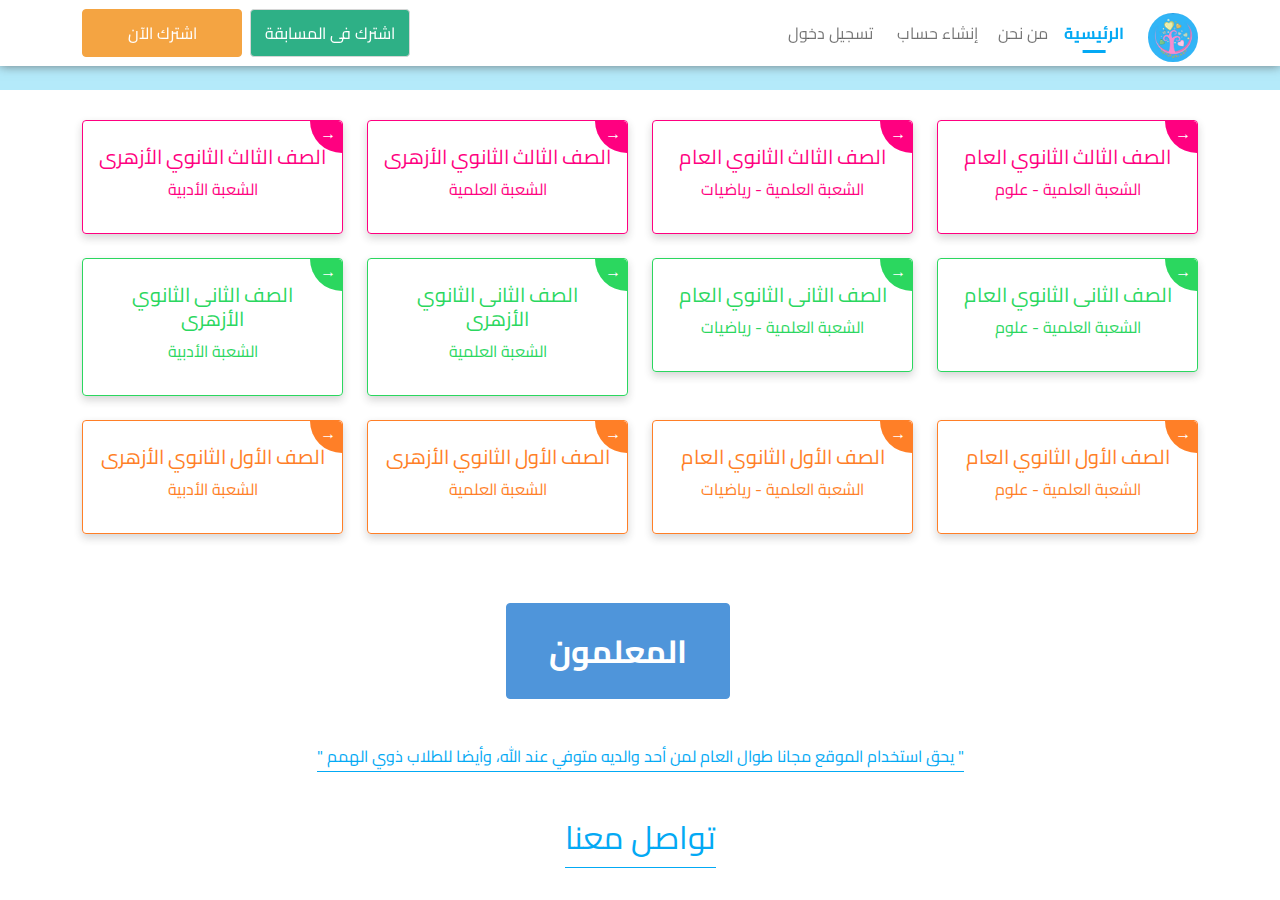
==== commit 4ec617a3: "edit teachers button" ====
--- a/index.html
+++ b/index.html
@@ -411,7 +411,7 @@
         <!--end school__classes-->
         <!--start  teachers button -->
         <section class="center padd-y">
-            <button class="btn-span">
+            <button class="btn">
                 <svg
                     width="180px"
                     height="60px"
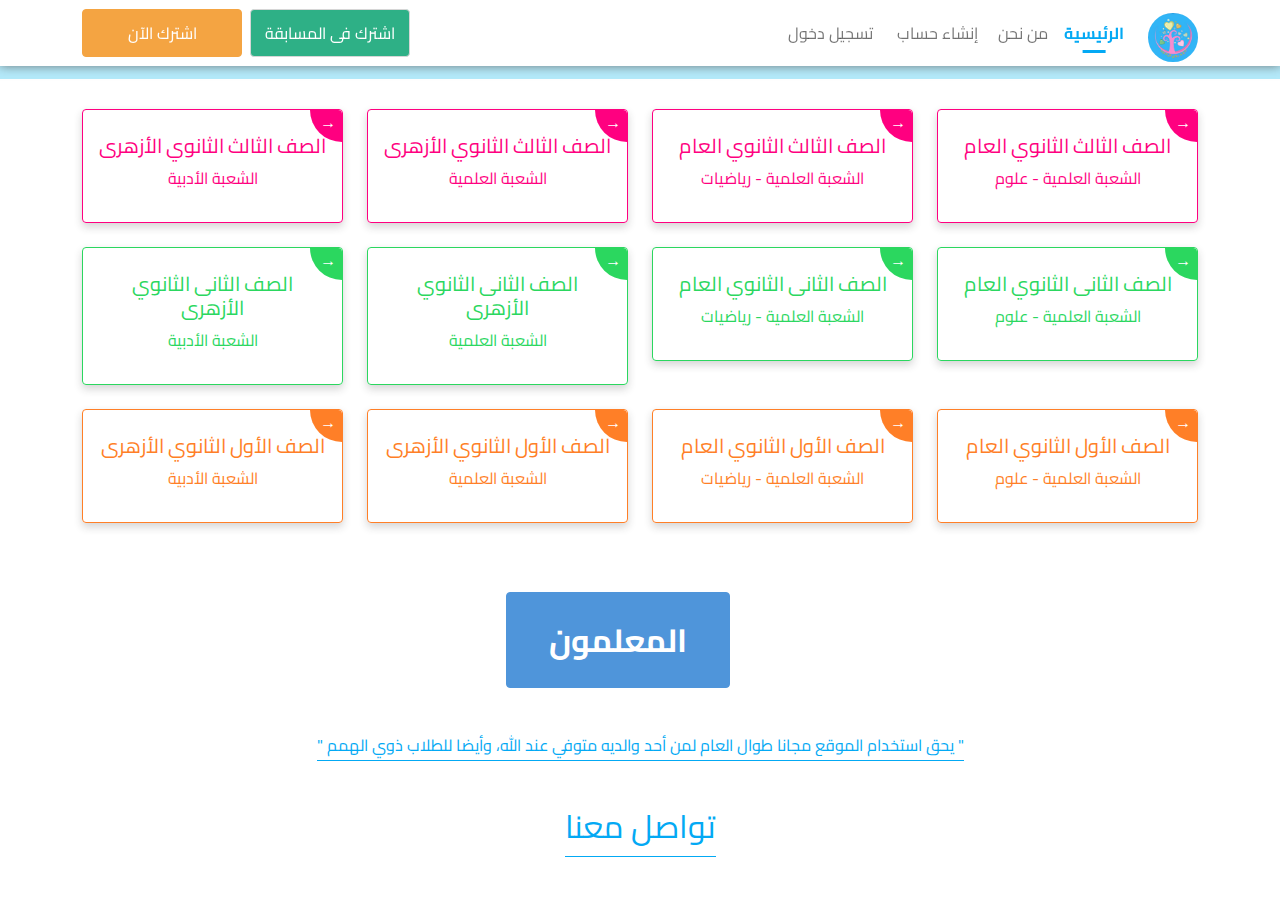
==== commit 327812c3: "edit home page" ====
--- a/index.html
+++ b/index.html
@@ -278,7 +278,7 @@
         </div>
         <!-- End Modal Free -->
         <!--start home slide-->
-        <section class="home__slider after-navbar-section">
+        <section class="home__slider">
             <div class="container">
                 <div class="home">
                     <div class="slider__item">
@@ -411,24 +411,26 @@
         <!--end school__classes-->
         <!--start  teachers button -->
         <section class="center padd-y">
-            <button class="btn">
-                <svg
-                    width="180px"
-                    height="60px"
-                    viewBox="0 0 180 60"
-                    class="border"
-                >
-                    <polyline
-                        points="179,1 179,59 1,59 1,1 179,1"
-                        class="bg-line"
-                    />
-                    <polyline
-                        points="179,1 179,59 1,59 1,1 179,1"
-                        class="hl-line"
-                    />
-                </svg>
-                <span class="btn-span">المعلمون</span>
-            </button>
+            <a href="teachers-filter.html">
+                <button class="btn">
+                    <svg
+                        width="180px"
+                        height="60px"
+                        viewBox="0 0 180 60"
+                        class="border"
+                    >
+                        <polyline
+                            points="179,1 179,59 1,59 1,1 179,1"
+                            class="bg-line"
+                        />
+                        <polyline
+                            points="179,1 179,59 1,59 1,1 179,1"
+                            class="hl-line"
+                        />
+                    </svg>
+                    <span class="btn-span">المعلمون</span>
+                </button>
+            </a>
         </section>
         <!--end teachers button-->
 
--- a/assets/css/main.css
+++ b/assets/css/main.css
@@ -1337,6 +1337,7 @@
 }
 .home .slider__item .slider__item__card {
   position: relative;
+  margin-top: 55px;
 }
 .home .slider__item .slider__item__card figure {
   width: 50%;
@@ -2623,20 +2624,15 @@
   padding-inline-end: 10px;
 }
 
-#products {
+#teachers {
   font-family: cairo;
-  margin-inline-start: 20rem;
-  top: 12rem;
-  position: absolute;
-}
-#products .product-inner {
+}
+#teachers .teacher-inner {
   display: block;
   font-size: 1rem;
   color: #868b8e;
-  top: 0px;
-  position: relative;
+  background-color: #fff;
   max-width: 262px;
-  background-color: #fff;
   border-radius: 4px;
   padding: 20px 10px;
   margin-bottom: 30px;
@@ -2646,32 +2642,33 @@
   border: 1px solid #cddeff;
   box-shadow: 0px 4px 8px rgba(38, 38, 38, 0.2);
 }
-#products .product-inner h5 {
-  font-size: 1.1rem;
+#teachers .teacher-inner h5 {
+  font-size: 1rem;
   padding-top: 1rem;
   margin: 0;
   color: #707070;
   font-weight: bold;
   text-align: start;
 }
-#products .product-inner h5 i {
+#teachers .teacher-inner h5 i {
   color: #03a9f4;
   margin-inline: 1rem;
 }
-#products .product-inner p {
+#teachers .teacher-inner p {
   margin: 0 !important;
   padding-top: 0.5rem;
   text-align: start;
-}
-#products .product-inner p i {
+  font-size: 0.8rem;
+}
+#teachers .teacher-inner p i {
   color: #03a9f4;
   margin-inline-start: 1.2rem;
   margin-inline-end: 1rem;
 }
-#products img {
+#teachers img {
   width: 50%;
 }
-#products .product-inner:hover {
+#teachers .teacher-inner:hover {
   transition: all 0.2s ease-out;
   box-shadow: 0px 4px 8px rgba(38, 38, 38, 0.2);
   top: -4px;
@@ -2679,9 +2676,6 @@
   background-color: white;
 }
 
-#filters {
-  width: 250px;
-}
 #filters form .form-group .filter-subject {
   margin-bottom: 2.5rem;
 }
@@ -2737,6 +2731,110 @@
   background: transparent;
 }
 
+.filter-sec {
+  display: none;
+}
+
+@media (min-width: 320px) and (max-width: 567px) {
+  .teacher-inner {
+    width: 80%;
+    margin: 0 auto 20px auto;
+  }
+
+  i {
+    padding-inline-start: 0.5rem;
+  }
+
+  .search__container {
+    margin: 1rem 0;
+  }
+
+  .filter-sec {
+    display: block;
+    font-size: 1.25rem;
+    color: #03a9f4;
+    font-weight: bold;
+  }
+
+  .hidden {
+    transform: scale(0.5);
+    display: none;
+  }
+}
+@media (min-width: 568px) and (max-width: 767px) {
+  .teacher-inner {
+    margin-bottom: 10px !important;
+  }
+
+  i {
+    padding-inline-start: 0.5rem;
+  }
+
+  .search__container {
+    margin: 1rem 0;
+  }
+
+  .filter-sec {
+    display: block;
+    font-size: 1.25rem;
+    color: #03a9f4;
+    font-weight: bold;
+  }
+
+  .hidden {
+    transform: scale(0.5);
+    display: none;
+  }
+}
+.horizontal-row {
+  --bs-gutter-x: 0;
+}
+
+@media (min-width: 768px) and (max-width: 991px) {
+  .teacher-inner {
+    margin: 5px !important;
+  }
+
+  .filter {
+    width: 170px;
+  }
+
+  .filter-icon {
+    width: 300px;
+  }
+}
+@media (min-width: 992px) and (max-width: 1199px) {
+  .teacher-inner {
+    margin: 5px !important;
+  }
+
+  .filter {
+    width: 170px;
+  }
+
+  .filter-icon {
+    width: 300px;
+  }
+}
+@media (min-width: 1200px) {
+  .teacher-inner {
+    margin-bottom: 50px !important;
+  }
+  .teacher-inner h5 {
+    font-size: 1.1rem;
+  }
+  .teacher-inner p {
+    font-size: 1rem;
+  }
+
+  .filter {
+    width: 250px;
+  }
+
+  .filter-icon {
+    width: 300px;
+  }
+}
 .questions .sub-header {
   justify-content: flex-start !important;
   margin-bottom: 1rem !important;
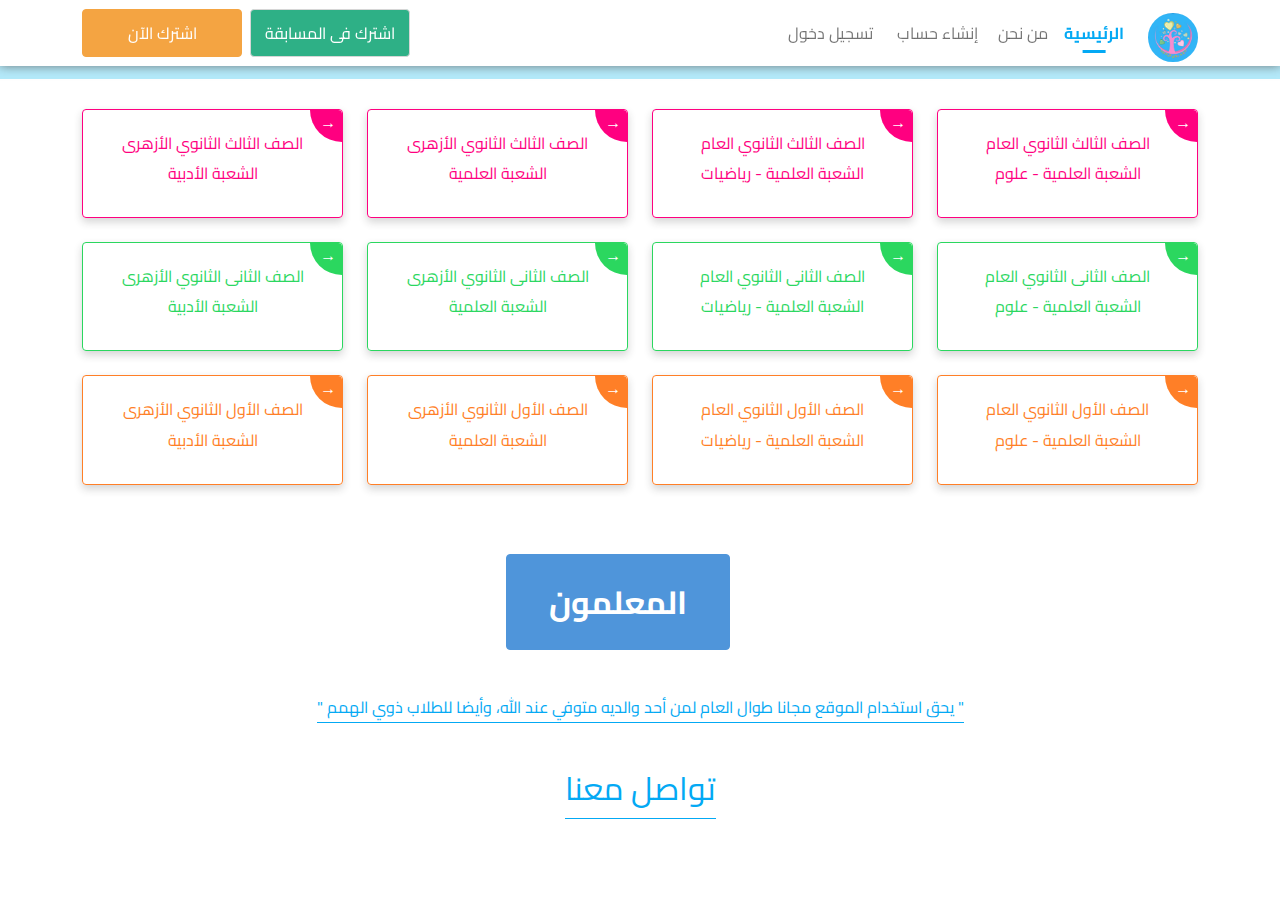
==== commit 76ff414f: "create sub-now page" ====
--- a/index.html
+++ b/index.html
@@ -74,7 +74,7 @@
                             اشترك فى المسابقة
                         </button>
                         <button type="button" class="btn-subscribe__now btn">
-                            اشترك الآن
+                            <a href="sub-now.html">اشترك الآن</a>
                         </button>
                     </ul>
                 </div>
--- a/assets/css/main.css
+++ b/assets/css/main.css
@@ -55,7 +55,7 @@
 }
 
 h3 {
-  font-size: 1.25rem;
+  font-size: 1rem;
   color: #145da0;
 }
 
@@ -102,7 +102,7 @@
 }
 @media (min-width: 568px) and (max-width: 767px) {
   .slider-wrapper {
-    width: 90%;
+    width: 95%;
   }
 }
 /*End */
@@ -596,7 +596,7 @@
 header.main-header h2 {
   font-weight: bold;
   font-size: 2.5rem;
-  color: #000;
+  color: #0c2461;
 }
 
 .text {
@@ -672,7 +672,7 @@
 }
 
 h3 {
-  font-size: 1.25rem;
+  font-size: 1rem;
   color: #145da0;
 }
 
@@ -719,7 +719,7 @@
 }
 @media (min-width: 568px) and (max-width: 767px) {
   .slider-wrapper {
-    width: 90%;
+    width: 95%;
   }
 }
 /*End */
@@ -1332,6 +1332,828 @@
   color: rgba(0, 0, 0, 0);
 }
 
+/* Start Global */
+* {
+  box-sizing: border-box;
+}
+*:focus, *:active, *:checked {
+  outline: 0 !important;
+  box-shadow: none !important;
+}
+
+@font-face {
+  font-family: Cairo;
+  src: url("/assets/fonts/Cairo-Regular.ttf");
+  font-weight: normal;
+}
+@font-face {
+  font-family: Cairo;
+  src: url("/assets/fonts/Cairo-Bold.ttf");
+  font-weight: bold;
+}
+body {
+  font-family: Cairo;
+}
+
+li,
+ul {
+  list-style: none;
+  padding: 0;
+  margin: 0;
+}
+
+a {
+  color: inherit;
+  text-decoration: none;
+}
+a:hover {
+  color: inherit;
+}
+
+.invalid-feedback {
+  margin-top: -1rem;
+}
+
+button.btn:hover,
+button.btn {
+  color: white;
+}
+
+.primary-color {
+  color: #03a9f4;
+}
+
+h2 {
+  text-align: center;
+}
+
+h3 {
+  font-size: 1rem;
+  color: #145da0;
+}
+
+p {
+  font-size: 1rem;
+  color: #868b8e;
+}
+
+.padding-y {
+  padding: 30px 0;
+}
+
+.padd-y {
+  padding: 15px 0;
+}
+
+.free-modal .submit_btn {
+  background: #00bcd5;
+}
+
+/* End Global */
+/*Start main-components */
+section.sec {
+  margin: 6.25rem 0;
+}
+
+.scrollToTop {
+  position: fixed;
+  right: 0.5rem;
+  bottom: 0.5rem;
+  display: none;
+}
+
+@media (min-width: 320px) and (max-width: 567px) {
+  body,
+html {
+    font-size: 1rem;
+  }
+
+  .slider-wrapper {
+    width: 80%;
+    margin: 0 auto;
+  }
+}
+@media (min-width: 568px) and (max-width: 767px) {
+  .slider-wrapper {
+    width: 95%;
+  }
+}
+/*End */
+.navbar {
+  position: fixed;
+  top: 0;
+  left: 0;
+  right: 0;
+  background: white;
+  box-shadow: 0px 0px 10px 0px rgba(83, 83, 83, 0.75);
+  z-index: 9999;
+}
+.navbar .container {
+  padding-top: 0;
+}
+.navbar .navbar-brand {
+  width: 50px;
+  height: 50px;
+}
+.navbar .navbar-brand img {
+  border-radius: 50%;
+}
+.navbar-nav {
+  align-items: center;
+}
+.navbar-nav .nav-item {
+  margin: 0;
+  padding: 2px;
+}
+.navbar-nav .nav-item > a {
+  font-weight: normal;
+  color: #707070;
+}
+.navbar-nav .nav-item > a.nav-link {
+  font-size: 1rem;
+  position: relative;
+}
+.navbar-nav .nav-item > a.nav-link.active {
+  color: #03a9f4;
+  font-weight: bold;
+}
+.navbar-nav .nav-item > a.nav-link.active::after {
+  width: 30%;
+  background-color: #03a9f4;
+}
+.navbar-nav .nav-item > a.nav-link::after {
+  content: "";
+  position: absolute;
+  bottom: 0;
+  left: 50%;
+  height: 3px;
+  transform: translateX(-50%);
+  width: 0;
+  transition: all 0.5s;
+}
+.navbar .nav-right button {
+  font-size: 1.5rem;
+  margin-right: 0.5rem;
+}
+.navbar .nav-right button.btn {
+  font-size: 1rem;
+  width: 7.8125rem;
+}
+.navbar .nav-right button.btn-subscribe__now {
+  background: #f4a442 !important;
+  border: 1px solid #f4a442;
+  color: white;
+  width: 10rem;
+  height: 3rem;
+}
+.navbar .nav-right button.btn-subscribe {
+  border: 1px solid #2eb086;
+  background: #2eb086 !important;
+  color: #fff !important;
+  display: flex;
+  justify-content: center;
+  align-items: center;
+  width: 10rem;
+  height: 3rem;
+}
+
+@media (max-width: 992px) {
+  .navbar {
+    box-shadow: 0 0 8px 0px #e3e3e3 !important;
+  }
+  .navbar:active {
+    box-shadow: 0 0 8px 0px #e3e3e3 !important;
+  }
+  .navbar .nav-right {
+    flex-direction: row;
+    flex-wrap: wrap;
+    align-items: center;
+    justify-content: center;
+  }
+  .navbar .nav-right button.btn {
+    margin: 0.25rem 0.25rem;
+  }
+  .navbar .nav-right .dropdown button {
+    margin: auto;
+  }
+}
+@media (min-width: 992px) and (max-width: 1199px) {
+  .navbar {
+    margin-bottom: 2rem;
+  }
+  .navbar .navbar-brand {
+    width: 50px;
+    height: 50px;
+  }
+  .navbar .navbar-brand img {
+    border-radius: 50%;
+  }
+  .navbar-nav {
+    align-items: center;
+  }
+  .navbar-nav .nav-item > a {
+    font-size: 20px;
+    font-weight: normal;
+    color: #707070;
+  }
+  .navbar-nav .nav-item > a.nav-link {
+    position: relative;
+    margin: 0;
+    padding: 0 3px;
+    font-size: 1rem;
+  }
+  .navbar-nav .nav-item > a.nav-link.active {
+    color: #03a9f4;
+    font-weight: bold;
+  }
+  .navbar-nav .nav-item > a.nav-link.active::after {
+    width: 30%;
+    background-color: #03a9f4;
+  }
+  .navbar-nav .nav-item > a.nav-link::after {
+    content: "";
+    position: absolute;
+    bottom: 0;
+    left: 50%;
+    height: 3px;
+    transform: translateX(-50%);
+    width: 0;
+    transition: all 0.5s;
+  }
+  .navbar .nav-right button {
+    font-size: 1rem;
+    margin-right: 0.5rem;
+  }
+  .navbar .nav-right button.btn {
+    font-size: 1rem;
+    width: 7.8125rem;
+  }
+  .navbar .nav-right button.btn-subscribe__now {
+    background: #03a9f4;
+    color: white;
+    width: 8rem;
+    height: 3rem;
+  }
+  .navbar .nav-right button.btn-subscribe {
+    border: 1px solid #d6d6d6;
+    background: #f1f1f1;
+    color: #707070;
+    display: flex;
+    justify-content: center;
+    align-items: center;
+    width: 10rem;
+    height: 3rem;
+    font-size: 1rem;
+  }
+}
+@media (min-width: 1200px) {
+  .navbar {
+    margin-bottom: 2rem;
+  }
+  .navbar .navbar-brand {
+    width: 50px;
+    height: 50px;
+  }
+  .navbar .navbar-brand img {
+    border-radius: 50%;
+  }
+  .navbar-nav {
+    align-items: center;
+  }
+  .navbar-nav .nav-item {
+    margin: 0;
+    padding: 0;
+  }
+  .navbar-nav .nav-item > a {
+    font-size: 20px;
+    font-weight: normal;
+    color: #707070;
+  }
+  .navbar-nav .nav-item > a.nav-link {
+    position: relative;
+  }
+  .navbar-nav .nav-item > a.nav-link.active {
+    color: #03a9f4;
+    font-weight: bold;
+  }
+  .navbar-nav .nav-item > a.nav-link.active::after {
+    width: 30%;
+    background-color: #03a9f4;
+  }
+  .navbar-nav .nav-item > a.nav-link::after {
+    content: "";
+    position: absolute;
+    bottom: 0;
+    left: 50%;
+    height: 3px;
+    transform: translateX(-50%);
+    width: 0;
+    transition: all 0.5s;
+  }
+  .navbar .nav-right button {
+    font-size: 1.5rem;
+    margin-right: 0.5rem;
+  }
+  .navbar .nav-right button.btn {
+    font-size: 1rem;
+    width: 7.8125rem;
+  }
+  .navbar .nav-right button.btn-subscribe__now {
+    background: #03a9f4;
+    color: white;
+    width: 10rem;
+    height: 3rem;
+  }
+  .navbar .nav-right button.btn-subscribe {
+    border: 1px solid #d6d6d6;
+    background: #f1f1f1;
+    color: #707070;
+    display: flex;
+    justify-content: center;
+    align-items: center;
+    width: 10rem;
+    height: 3rem;
+  }
+}
+.signup .row {
+  height: 100%;
+}
+.signup__bg {
+  position: relative;
+  background: url("/assets/images/login-signup/bg.png") no-repeat center center;
+  background-size: cover;
+}
+.signup__bg img.logo {
+  position: absolute;
+  top: 50%;
+  left: 50%;
+  transform: translate(-50%, -50%);
+}
+.signup__form {
+  height: 100%;
+  background: white;
+  position: relative;
+  padding: 2rem 5rem;
+}
+.signup__form header {
+  margin-bottom: 1rem;
+  color: #707070;
+}
+.signup__form header h2 {
+  font-size: 2.5rem;
+}
+.signup__form header p {
+  font-size: 1.25rem;
+}
+.signup__form button.btn-close {
+  position: absolute;
+  left: 2rem;
+  top: 2rem;
+}
+.signup__form form div.password {
+  position: relative;
+}
+.signup__form form div.password img {
+  position: absolute;
+  left: 0.5rem;
+  top: 50%;
+  transform: translateY(-50%);
+  cursor: pointer;
+}
+.signup__form form div.password input.form-control {
+  padding-left: 2.5rem;
+}
+.signup__form form input {
+  background: #f1f5f9;
+  border: none;
+  padding: 0.8rem 1rem;
+  margin-bottom: 0.5rem;
+  border: 1px solid #f1f5f9 !important;
+  transition: all 0.5s;
+  color: #acacac;
+}
+.signup__form form input.form-control::-moz-placeholder {
+  color: #acacac !important;
+}
+.signup__form form input.form-control:-ms-input-placeholder {
+  color: #acacac !important;
+}
+.signup__form form input.form-control::-webkit-input-placeholder {
+  color: #acacac !important;
+}
+.signup__form form input:focus {
+  border: 1px solid #d8d8d8 !important;
+}
+.signup button.sign-btn {
+  padding: 0.5rem 0;
+  width: 100%;
+  margin-bottom: 0.5rem;
+}
+.signup .btn-submit {
+  color: white;
+  background: #f44236;
+}
+.signup .btn-google {
+  background: #f1f5f9;
+}
+.signup .btn-google img {
+  margin-left: 0.5rem;
+  width: 1.7rem;
+}
+.signup__footer {
+  color: #707070;
+  text-align: center;
+}
+.signup__footer .btn {
+  color: #707070;
+  font-weight: bold;
+  margin-right: -0.7rem;
+}
+.signup.login .signup__form {
+  display: flex;
+  flex-direction: column;
+  justify-content: center;
+}
+
+@media (max-width: 768px) {
+  .signup .row {
+    height: 100%;
+  }
+  .signup .modal-dialog {
+    width: 100%;
+    height: 100%;
+    margin: 0;
+    padding: 0;
+  }
+  .signup .modal-content {
+    height: auto;
+    min-height: 100%;
+    border-radius: 0;
+  }
+  .signup__bg {
+    display: none;
+  }
+  .signup__form {
+    padding: 2rem;
+  }
+  .signup__form header h2 {
+    font-size: 1.5rem;
+    font-weight: bold;
+  }
+  .signup__form header p {
+    font-size: 1rem;
+    font-weight: normal;
+  }
+  .signup.login .signup__form {
+    min-height: 100vh;
+    display: flex;
+    flex-direction: column;
+    justify-content: center;
+  }
+}
+@media (min-width: 768px) and (max-width: 991px) {
+  .signup__bg img.logo {
+    width: 150px;
+  }
+  .signup__form header p {
+    font-size: 1rem;
+    font-weight: normal;
+  }
+}
+footer {
+  margin-top: 2rem;
+}
+footer h2 {
+  color: #707070;
+  font-size: 2rem;
+  font-weight: bold;
+}
+footer h2:after {
+  content: "";
+  display: inline-block;
+  height: 2px;
+  width: 80px;
+  background-color: #707070;
+  margin: 0 20px;
+}
+footer h2:before {
+  content: "";
+  display: inline-block;
+  height: 2px;
+  width: 80px;
+  background-color: #707070;
+  margin: 0 20px;
+}
+footer p {
+  color: #9f9f9f;
+}
+footer .mainFooter-container {
+  padding: 30px 0;
+  max-width: 900px;
+  margin: 0 auto;
+}
+footer .mainFooter-container__head {
+  color: #707070;
+  font-size: 1.35rem;
+  font-weight: bold;
+}
+footer .mainFooter-down {
+  padding: 20px 0;
+}
+footer .mainFooter-down ul li {
+  list-style-type: none;
+  display: inline-block;
+  margin-left: 10px;
+}
+footer .mainFooter-down ul li a {
+  color: #707070;
+}
+footer .mainFooter-down ul li a i {
+  border: 1px solid #aaa;
+  padding: 5px;
+  border-radius: 3px;
+}
+footer .mainFooter-down .social-icons img {
+  transition: all 0.2s;
+}
+footer .mainFooter-down .facebook:hover {
+  border: red;
+  filter: invert(33%) sepia(6%) saturate(5290%) hue-rotate(183deg) brightness(99%) contrast(93%);
+}
+footer .mainFooter-down .twitter:hover {
+  filter: invert(47%) sepia(77%) saturate(942%) hue-rotate(176deg) brightness(96%) contrast(98%);
+}
+footer .mainFooter-down .instagram:hover {
+  filter: invert(23%) sepia(82%) saturate(2291%) hue-rotate(292deg) brightness(92%) contrast(93%);
+}
+footer .mainFooter-down .youtube:hover {
+  filter: invert(18%) sepia(67%) saturate(6426%) hue-rotate(356deg) brightness(99%) contrast(124%);
+}
+
+@media (max-width: 568px) {
+  footer h2 {
+    margin-bottom: 2rem;
+  }
+  footer h2:after {
+    width: 50px;
+  }
+  footer h2:before {
+    width: 50px;
+  }
+  footer .mainFooter-container {
+    padding: 30px 0;
+    max-width: 900px;
+    margin: 0 auto;
+  }
+  footer .mainFooter-container__head {
+    color: #707070;
+    font-size: 1.35rem;
+    font-weight: bold;
+  }
+  footer .mainFooter-down .money-check img:last-of-type {
+    padding-top: 1rem;
+  }
+}
+.custom-file-input::-webkit-file-upload-button {
+  visibility: hidden;
+}
+
+.custom-file-input::before {
+  content: " اختر ملف";
+  display: inline-block;
+  background-color: #03a9f4;
+  border: 1px solid #03a9f4;
+  border-radius: 3px;
+  padding: 5px 8px;
+  outline: none;
+  white-space: nowrap;
+  -webkit-user-select: none;
+  cursor: pointer;
+  color: #fff;
+  font-size: 1rem;
+  width: 7rem;
+  text-align: center;
+  margin: 0;
+}
+
+.custom-file-input:hover::before {
+  border-color: black;
+}
+
+.custom-file-input:active::before {
+  background: -webkit-linear-gradient(top, #e3e3e3, #f9f9f9);
+}
+
+.image-preview {
+  width: 100%;
+  min-height: 30px;
+  margin-bottom: 20px;
+  display: none;
+}
+
+input[type=file] {
+  color: rgba(0, 0, 0, 0);
+}
+
+header.main-header {
+  display: flex;
+  align-items: baseline;
+  justify-content: center;
+  margin-bottom: 2.875rem;
+}
+header.main-header span {
+  width: 1.5rem;
+  height: 0.25rem;
+  background-color: #03a9f4;
+  margin-inline-end: 0.5rem;
+}
+header.main-header h2 {
+  font-weight: bold;
+  font-size: 2.5rem;
+  color: #0c2461;
+}
+
+.text {
+  text-align: center;
+  margin-bottom: 60px;
+  font-size: 20px;
+}
+
+@media (min-width: 320px) and (max-width: 567px) {
+  header.main-header {
+    margin-bottom: 2rem;
+  }
+  header.main-header h2 {
+    font-size: 1.5rem;
+  }
+  header.main-header span {
+    margin-left: 0;
+  }
+}
+.create-modal .bg__popUp__content .bg__popUp__item {
+  border: 1px solid #d6d6d6;
+  background: #03a9f4;
+  color: white;
+  display: flex;
+  justify-content: center;
+  align-items: center;
+  width: 15rem;
+  height: 3rem;
+  margin: 0.5rem auto;
+  border-radius: 4px;
+}
+.create-modal .bg__popUp__content .bg__popUp__item.student {
+  background-color: #ffc600;
+}
+
+.questions .sub-header {
+  justify-content: flex-start !important;
+  margin-bottom: 1rem !important;
+}
+.questions .nav-item {
+  flex: 1;
+}
+.questions .nav-item button {
+  width: 100%;
+}
+.questions .nav-tabs .nav-link:focus,
+.questions .nav-tabs .nav-link:hover,
+.questions .nav-tabs .nav-link.active {
+  border-color: transparent transparent;
+  border-bottom: 1px solid #dee2e6;
+}
+.questions .nav-tabs .nav-link.active {
+  background: #f9f9f9;
+}
+.questions .question__field textarea.form-control {
+  min-height: 150px;
+}
+.questions .question__field.answer_field {
+  border-radius: 0.5rem;
+  border: 1px solid #dee2e6;
+  padding: 0.5rem;
+}
+.questions .question__field.answer_field .form-check {
+  margin-inline-start: 1rem;
+}
+.questions .btn {
+  height: auto;
+  width: auto;
+  border: none;
+}
+.questions .btn .btn__add-sec {
+  background: red;
+}
+.questions .btn .btn__add-main {
+  background: blue;
+}
+.questions label:not(.radio-label) {
+  font-size: 1rem;
+  margin-bottom: 1rem;
+}
+.questions__main .btn__wrapper {
+  display: flex;
+  flex-direction: row-reverse;
+  margin-top: 1rem;
+}
+.questions__main .btn__wrapper button.btn.btn__add-main {
+  background: #00bcd5 !important;
+}
+
+.btn__add-sec {
+  background-color: #ff4500;
+}
+.btn__add-sec:hover {
+  border: 1px solid #000;
+}
+
+.btn__add-main {
+  background-color: #ff8300;
+}
+.btn__add-main:hover {
+  border: 1px solid #000;
+}
+
+.btn-public {
+  background-color: #b7ac44;
+}
+.btn-public:hover {
+  border: 1px solid #000;
+}
+
+.btn-view {
+  background-color: #ff4500;
+}
+.btn-view:hover {
+  border: 1px solid #000;
+}
+
+.contact-us .btn:hover {
+  transition: 1s ease-in-out;
+  background: #145da0;
+}
+.contact-us figure img {
+  width: 90%;
+}
+.contact-us form div.add-image input {
+  padding: 0;
+}
+.contact-us form input,
+.contact-us form textarea {
+  padding: 0.8rem 1rem;
+  margin: 1rem 0;
+}
+.contact-us form input.form-control::-moz-placeholder,
+.contact-us form textarea.form-control::-moz-placeholder {
+  color: #acacac !important;
+}
+.contact-us form input.form-control:-ms-input-placeholder,
+.contact-us form textarea.form-control:-ms-input-placeholder {
+  color: #acacac !important;
+}
+.contact-us form input.form-control::-webkit-input-placeholder,
+.contact-us form textarea.form-control::-webkit-input-placeholder {
+  color: #acacac !important;
+}
+.contact-us form textarea {
+  max-height: 400px;
+  min-height: 300px;
+}
+.contact-us form button {
+  background-color: #03a9f4;
+  color: white;
+  padding: 1rem;
+  width: 100%;
+}
+.contact-us form button img {
+  margin-right: 0.5rem;
+}
+
+.sub-now .sub-items .sub-item h3 {
+  font-weight: bold;
+  color: #fa776a;
+}
+.sub-now .sub-items .sub-item .payment,
+.sub-now .sub-items .sub-item .sub {
+  padding: 1rem 0;
+  color: #145da0;
+}
+.sub-now .warning p {
+  color: #000;
+}
+.sub-now .warning p #first {
+  color: red;
+}
+.sub-now .warning p a {
+  border-bottom: 1px solid #03a9f4;
+  color: #03a9f4;
+}
+
+@media (min-width: 992px) and (max-width: 1199px) {
+  .warning {
+    padding-top: 2rem;
+  }
+}
 .home__slider {
   background-color: #b4eafa;
 }
@@ -1789,7 +2611,7 @@
 }
 
 h3 {
-  font-size: 1.25rem;
+  font-size: 1rem;
   color: #145da0;
 }
 
@@ -1836,7 +2658,7 @@
 }
 @media (min-width: 568px) and (max-width: 767px) {
   .slider-wrapper {
-    width: 90%;
+    width: 95%;
   }
 }
 /*End */
@@ -2330,7 +3152,7 @@
 header.main-header h2 {
   font-weight: bold;
   font-size: 2.5rem;
-  color: #000;
+  color: #0c2461;
 }
 
 .text {
@@ -2479,7 +3301,6 @@
   top: 0px;
   position: relative;
   background-color: #f2f8f9;
-  width: 50%;
   text-decoration: none;
   z-index: 0;
   overflow: hidden;
@@ -2624,6 +3445,59 @@
   padding-inline-end: 10px;
 }
 
+.video {
+  width: 100%;
+  height: 315px;
+}
+
+@media (min-width: 320px) and (max-width: 567px) {
+  .teacher-profile-right .subject-overview__teacher h3 {
+    font-size: 1rem;
+  }
+  .teacher-profile-right .subject-overview__teacher .teacher h5 {
+    font-size: 1rem;
+  }
+  .teacher-profile-right .subject-overview__teacher .teacher p {
+    font-size: 0.7rem;
+    padding: 0;
+  }
+  .teacher-profile-right .subject-overview__teacher .teacher-icons {
+    padding-inline-start: 85px;
+  }
+  .teacher-profile-right .main-section__items .teacher__p {
+    font-size: 0.7rem;
+  }
+}
+@media (min-width: 568px) and (max-width: 767px) {
+  .teacher-profile-right .subject-overview__teacher h3 {
+    font-size: 1rem;
+  }
+  .teacher-profile-right .teacher h5 {
+    font-size: 1rem;
+  }
+  .teacher-profile-right .teacher p {
+    font-size: 0.8rem;
+    padding: 0;
+  }
+  .teacher-profile-right .main-section__items .teacher__p {
+    font-size: 0.8rem;
+  }
+}
+@media (min-width: 768px) and (max-width: 991px) {
+  .teacher-profile-right .subject-overview__teacher h3 {
+    font-size: 1.1rem;
+  }
+  .teacher-profile-right .teacher h5 {
+    font-size: 1.1rem;
+  }
+  .teacher-profile-right .teacher p {
+    font-size: 0.8rem;
+    padding: 0;
+  }
+  .teacher-profile-right .main-section__items .teacher__p {
+    font-size: 0.8rem;
+  }
+}
 #teachers {
   font-family: cairo;
 }
@@ -2634,7 +3508,6 @@
   background-color: #fff;
   max-width: 262px;
   border-radius: 4px;
-  padding: 20px 10px;
   margin-bottom: 30px;
   text-decoration: none;
   z-index: 0;
@@ -2649,24 +3522,36 @@
   color: #707070;
   font-weight: bold;
   text-align: start;
-}
-#teachers .teacher-inner h5 i {
+  padding-inline-start: 1rem;
+}
+#teachers .teacher-inner h5 .fa-heart {
+  color: red;
+  font-size: 1.2rem;
+  padding-inline: 1rem;
+}
+#teachers .teacher-inner .filter-text {
+  margin: 0 !important;
+  padding: 0.5rem 0;
+  text-align: start;
+  padding-inline-start: 0.5rem;
+  font-size: 1rem;
+}
+#teachers .teacher-inner .filter-text ._icon {
   color: #03a9f4;
-  margin-inline: 1rem;
-}
-#teachers .teacher-inner p {
-  margin: 0 !important;
-  padding-top: 0.5rem;
-  text-align: start;
-  font-size: 0.8rem;
-}
-#teachers .teacher-inner p i {
-  color: #03a9f4;
-  margin-inline-start: 1.2rem;
-  margin-inline-end: 1rem;
+  padding-inline: 0.5rem;
+}
+#teachers .teacher-inner .teach-icons {
+  box-shadow: rgba(0, 0, 0, 0.2) 0px 18px 50px -10px;
+  padding: 5px 10px;
+}
+#teachers .teacher-inner .teach-icons a {
+  color: #2eb086;
+  padding-top: 1rem;
+  padding-inline: 2rem;
 }
 #teachers img {
-  width: 50%;
+  width: 100%;
+  padding: 20px 10px;
 }
 #teachers .teacher-inner:hover {
   transition: all 0.2s ease-out;
@@ -2678,6 +3563,10 @@
 
 #filters form .form-group .filter-subject {
   margin-bottom: 2.5rem;
+}
+#filters .radio-select {
+  padding: 1rem 0;
+  margin: 1rem 0 !important;
 }
 
 .search {
@@ -2735,13 +3624,22 @@
   display: none;
 }
 
+.radio-select {
+  margin: 1rem 0;
+}
+.radio-select .radio-label {
+  padding: 0.2rem 0;
+  color: #707070;
+  font-weight: bold;
+}
+
 @media (min-width: 320px) and (max-width: 567px) {
   .teacher-inner {
     width: 80%;
     margin: 0 auto 20px auto;
   }
 
-  i {
+  ._icon {
     padding-inline-start: 0.5rem;
   }
 
@@ -2766,7 +3664,7 @@
     margin-bottom: 10px !important;
   }
 
-  i {
+  ._icon {
     padding-inline-start: 0.5rem;
   }
 
@@ -2823,7 +3721,7 @@
   .teacher-inner h5 {
     font-size: 1.1rem;
   }
-  .teacher-inner p {
+  .teacher-inner .filter-text {
     font-size: 1rem;
   }
 
